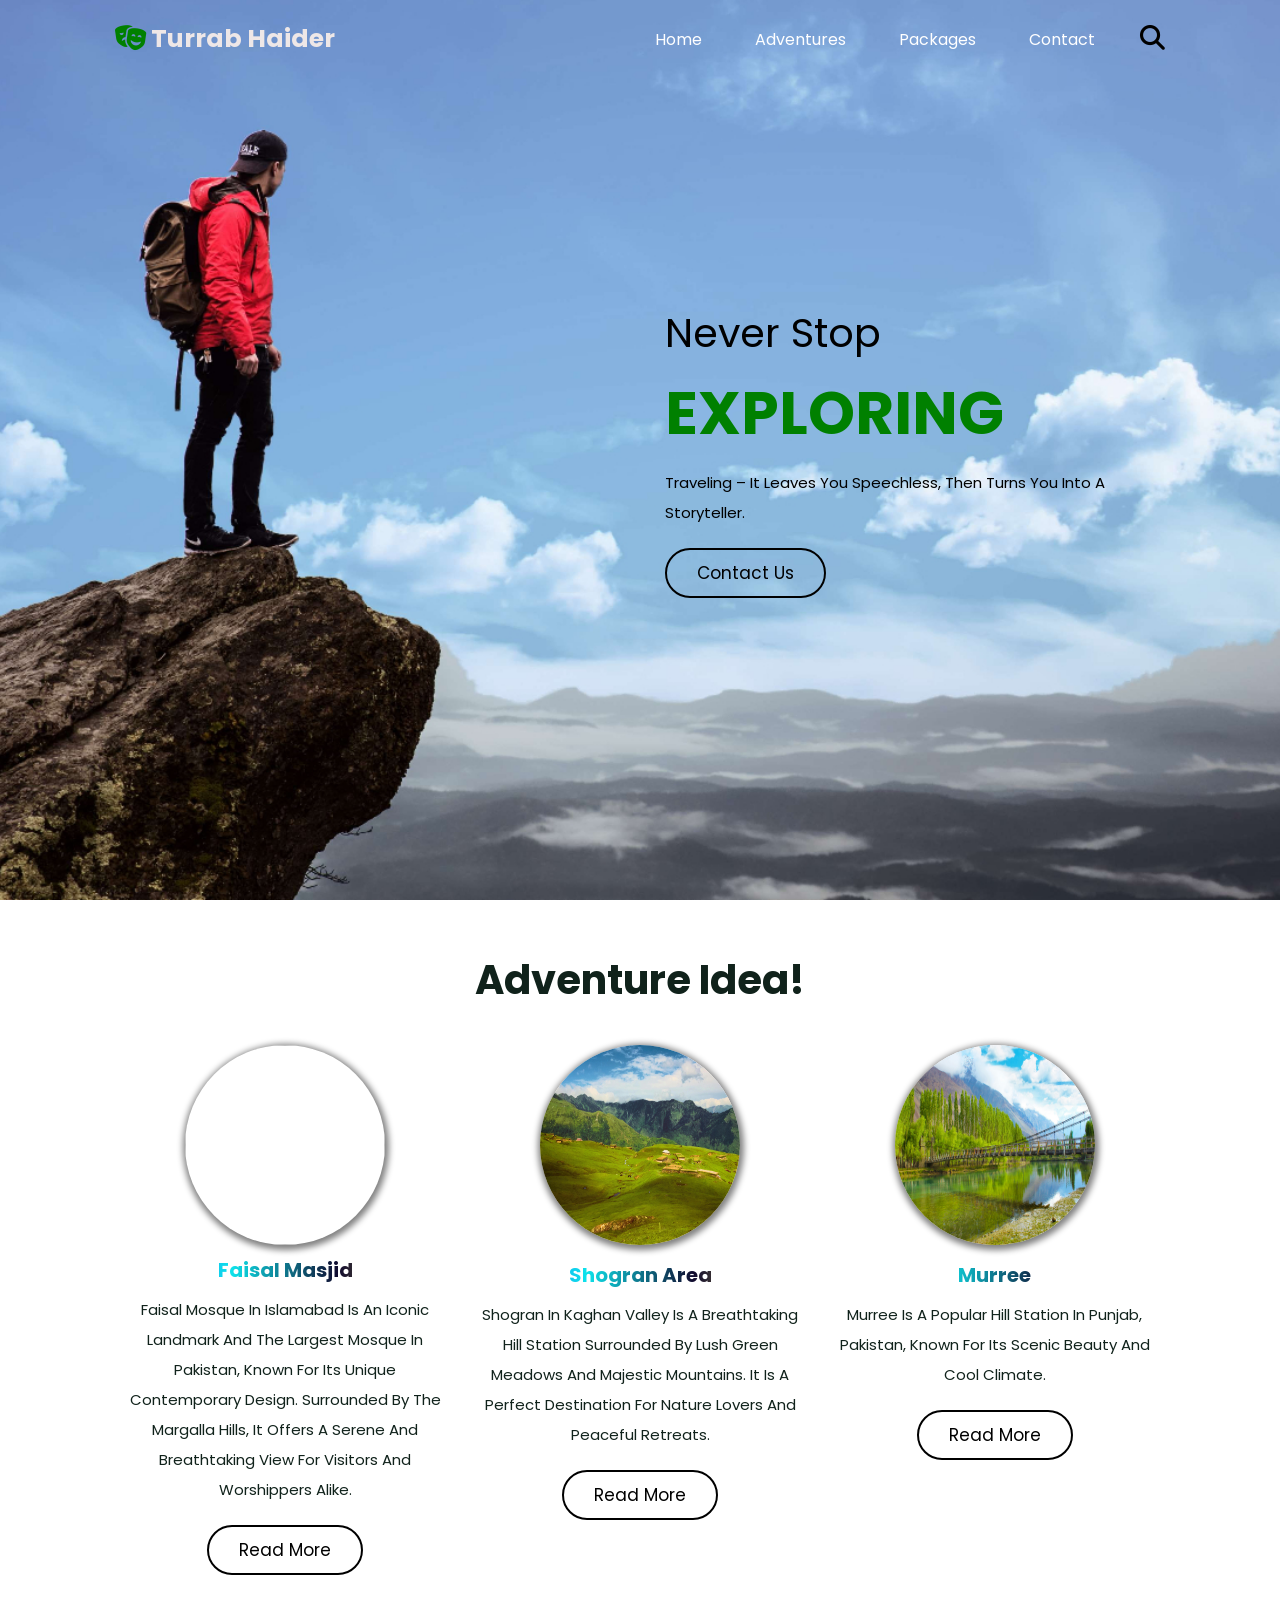
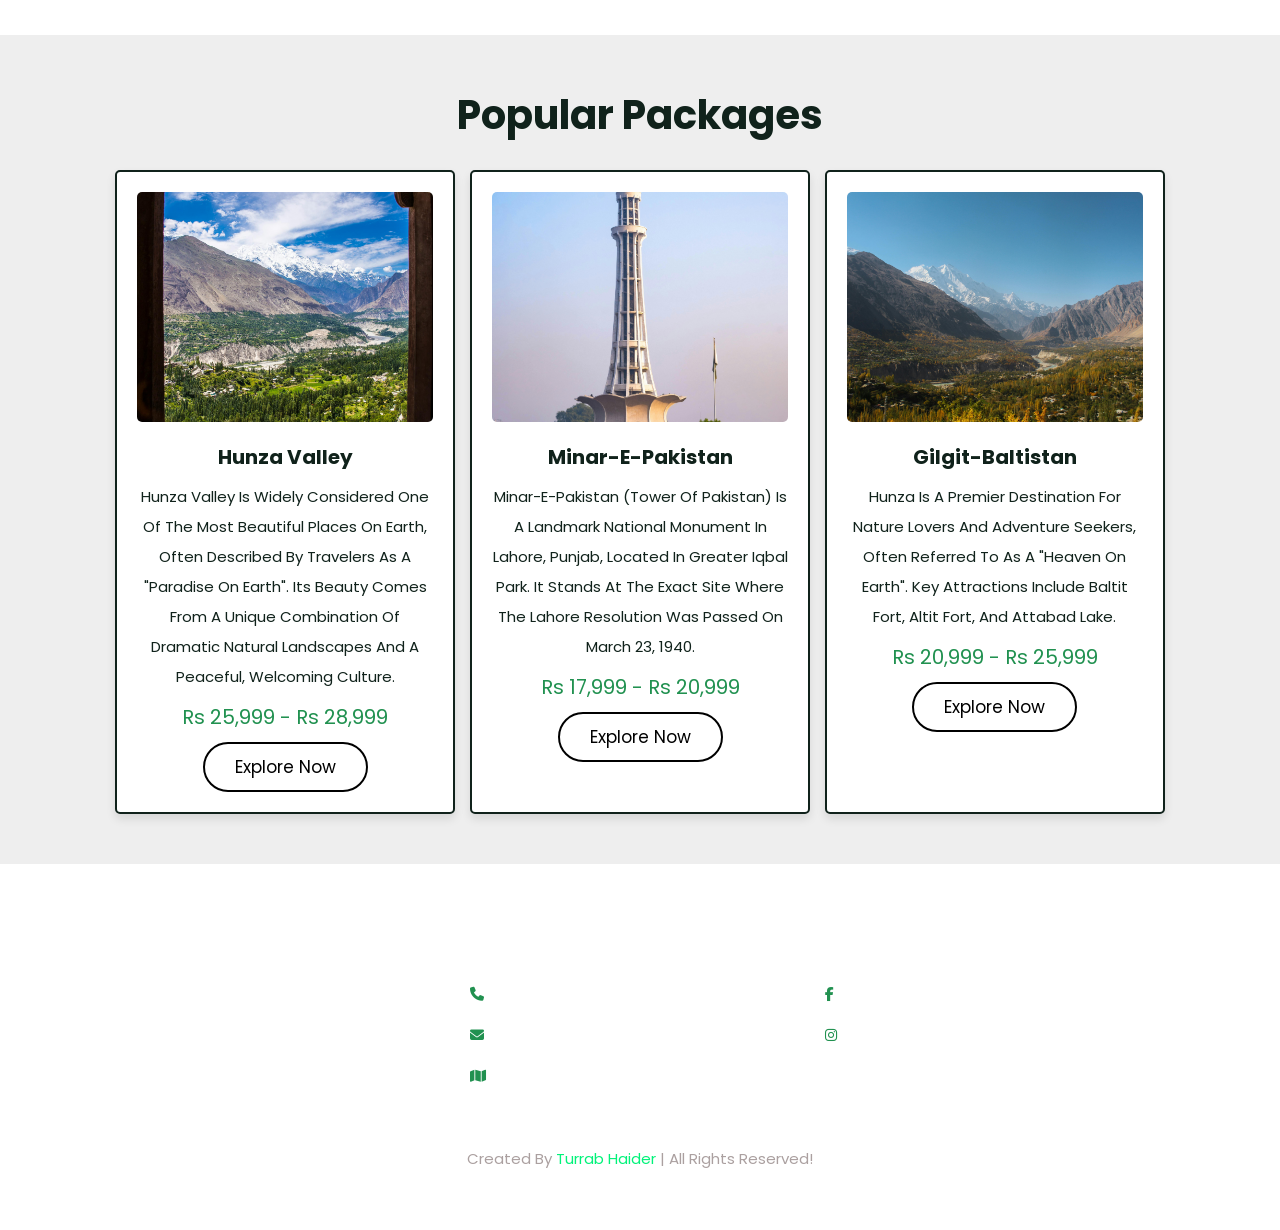
==== index.html @ 0fecbd16 "Update index.html" ====
<!DOCTYPE html>
<html lang="en">
<head>
<meta charset="UTF-8">
<meta name="viewport" content="width=device-width, initial-scale=1.0">
<title>TURRAB HAIDER</title>
<link rel="stylesheet" href="https://cdnjs.cloudflare.com/ajax/libs/font-awesome/6.1.1/css/all.min.css">
<link rel="stylesheet" href="css/style.css">

<link rel="stylesheet" href="https://unicons.iconscout.com/release/v2.1.6/css/unicons.css">

</head>

<body>

<header class="header">

<a href="#" class="logo"><i class="fas fa-theater-masks"></i> Turrab Haider</a>

<nav class="navbar">

<div id="nav-close" class="fas fa-times"></div>

<a href="#home">home</a>
<a href="#category">Adventures</a>
<a href="#packages">packages</a>
<a href="contact.html">contact</a>

</nav>

<div class="icons">
<div id="menu-btn" class="fas fa-bars"></div>
<div id="search-btn" class="fas fa-search"></div>
</div>

</header>


<div class="search-form">

<div id="close-search" class="fas fa-times"></div>

<form action="">
<input type="search" placeholder="Search here..." id="search-box">
<label for="search-box" class="fas fa-search"></label>
</form>

</div>



<section class="home" id="home">

<div class="wrapper">

<div class="box" style="background: url(images/home1.jpg) no-repeat;">

<div class="content">
<span>never stop</span>
<h3>exploring</h3>
<p>Traveling – it leaves you speechless, then turns you into a storyteller.</p>
<a href="contact.html" class="btn">contact Us</a>
</div>

</div>

</div>

</section>



<section class="category" id="category">

<h1 class="heading">Adventure Idea!</h1>

<div class="box-container">

<div class="box">

<img src="images/category-1.jpg" alt="">

<h3>Faisal Masjid</h3>

<p>Faisal Mosque in Islamabad is an iconic landmark and the largest mosque in Pakistan, known for its unique contemporary design. Surrounded by the Margalla Hills, it offers a serene and breathtaking view for visitors and worshippers alike.</p>

<a href="#" class="btn">read more</a>

</div>


<div class="box">

<img src="images/category-2.jpg" alt="">

<h3>Shogran Area</h3>

<p>Shogran in Kaghan Valley is a breathtaking hill station surrounded by lush green meadows and majestic mountains. It is a perfect destination for nature lovers and peaceful retreats.</p>

<a href="#" class="btn">read more</a>

</div>


<div class="box">

<img src="images/category-3.jpg" alt="">

<h3>Murree</h3>

<p>Murree is a popular hill station in Punjab, Pakistan, known for its scenic beauty and cool climate.</p>

<a href="#" class="btn">read more</a>

</div>

</div>

</section>



<section class="packages" id="packages">

<h1 class="heading">popular packages</h1>

<div class="box-container">


<div class="box">

<div class="image">
<img src="images/img-1.jpg" alt="">
</div>

<div class="content">

<h3>Hunza Valley</h3>

<p>Hunza Valley is widely considered one of the most beautiful places on Earth, often described by travelers as a "Paradise on Earth". Its beauty comes from a unique combination of dramatic natural landscapes and a peaceful, welcoming culture.</p>

<div class="price">Rs 25,999 - Rs 28,999</div>

<a href="contact.html" class="btn">explore now</a>

</div>

</div>


<div class="box">

<div class="image">
<img src="images/img-2.jpg" alt="">
</div>

<div class="content">

<h3>Minar-e-Pakistan</h3>

<p>Minar-e-Pakistan (Tower of Pakistan) is a landmark national monument in Lahore, Punjab, located in Greater Iqbal Park. It stands at the exact site where the Lahore Resolution was passed on March 23, 1940.</p>

<div class="price">Rs 17,999 - Rs 20,999</div>

<a href="contact.html" class="btn">explore now</a>

</div>

</div>


<div class="box">

<div class="image">
<img src="images/img-3.jpg" alt="">
</div>

<div class="content">

<h3>Gilgit-Baltistan</h3>

<p>Hunza is a premier destination for nature lovers and adventure seekers, often referred to as a "heaven on earth". Key attractions include Baltit Fort, Altit Fort, and Attabad Lake.</p>

<div class="price">Rs 20,999 - Rs 25,999</div>

<a href="contact.html" class="btn">explore now</a>

</div>

</div>

</div>

</section>



<section class="footer">

<div class="box-container">


<div class="box">

<h3>Quick links</h3>

<a href="#home">home</a>
<a href="#packages">packages</a>
<a href="contact.html">query</a>

</div>


<div class="box">

<h3>contact info</h3>

<a href="tel:+923355757415"><i class="fas fa-phone"></i> +92 3355757415</a>

<a href="mailto:turrabhaider@gmail.com"><i class="fas fa-envelope"></i> turrabhaider@gmail.com</a>

<a href="#"><i class="fas fa-map"></i> Faisalabad, Pakistan</a>

</div>


<div class="box">

<h3>follow us</h3>

<a href="https://www.facebook.com/kingofmaster007"><i class="fab fa-facebook-f"></i> facebook</a>

<a href="https://www.instagram.com/cyber_master_mind"><i class="fab fa-instagram"></i> instagram</a>

</div>

</div>


<div class="credit">created by <span>Turrab Haider</span> | all rights reserved!</div>

</section>


<script src="js/script.js"></script>

</body>
</html>
---- css/style.css ----
@import url("https://fonts.googleapis.com/css2?family=Poppins:ital,wght@0,100;0,300;0,400;0,500;0,600;1,100;1,300&display=swap");

* {
  font-family: "Poppins", sans-serif;
  margin: 0;
  padding: 0;
  box-sizing: border-box;
  outline: none;
  border: none;
  text-decoration: none;
  text-transform: capitalize;
  transition: 0.2s linear;
}
html {
  font-size: 62.5%;
  overflow-x: hidden;
  scroll-behavior: smooth;
  scroll-padding-top: 5rem;
}

section {
  padding: 5rem 9%;
}
.btn {
  margin-top: 1rem;
  display: inline-block;
  border: 0.2rem solid black;
  color: black;
  cursor: pointer;
  background: none;
  font-size: 1.7rem;
  padding: 1rem 3rem;
  border-radius: 40px;
}
.btn:hover {
  background: black;
  color: white;
}
.heading {
  text-align: center;
  margin-bottom: 2.5rem;
  font-size: 4rem;
  color: #10221b;
}
.header {
  position: fixed;
  top: 0;
  left: 0;
  right: 0;
  padding: 2rem 9%;
  z-index: 1000;
  display: flex;
  align-items: center;
}

.header.active {
  background: #000000a3;
  box-shadow: 0 0.5rem 1rem rgb(213, 225, 219);
}
.header .logo {
  margin-right: auto;
  font-size: 2.5rem;
  color: rgb(238, 231, 231);
  font-weight: bolder;
}
.wrapper1 {
  margin-left: auto;
  margin-right: auto;
  top: 50%;
  left: 50%;
  width: 100%;
  max-width: 550px;
  padding: 30px;
  border-radius: 5px;
  box-shadow: 0 0 10px rgba(0, 0, 0, 0.6);
}

.wrapper1 .title1 h1 {
  color: green;
  text-align: center;
  margin-bottom: 25px;
  font-size: 3.5rem;
}

.contact-form {
  display: flex;
  flex-direction: row;
}

.uil {
  height: 50px;
  width: 50px;
}

.input-fields {
  display: flex;
  flex-direction: column;
  margin-right: 4%;
}

.input-fields,
.msg {
  width: 60%;
}

.input-fields .input,
.msg textarea {
  margin: 10px 0;
  background: transparent;
  border: 0px;
  border-bottom: 2px solid #5f66618f;
  padding: 10px;
  color: black;
  width: 100%;
}

.msg textarea {
  height: 189px;
}
.msg .btn1 {
  margin-top: 1rem;
  display: inline-block;
  border: 0.2rem solid green;
  color: black;
  cursor: pointer;
  font-size: 1.7rem;
  padding: 1rem 3rem;
  border-radius: 40px;
  background: none;
}
.btn1 button[type="submit"] {
  background-color: transparent;
  font-size: 15px;
  font-weight: 500;
}

i {
  color: green;
}

/* Navbar Styles */

/*-------------- NavBar updated------------- */
.header .navbar a {
  color: #fff;
  font-size: 16px;
  text-transform: capitalize;
  margin: 0 10px;
  padding: 10px 15px;
  border-radius: 5px;
  transition: all 0.3s ease;
}

.header .navbar a:hover {
  background-color: #0a5b25;
  color: #fff;
  box-shadow: 0 4px 8px rgba(0, 0, 0, 0.2);
  transform: scale(1.05);
}

.header .navbar #nav-close {
  font-size: 5rem;
  cursor: pointer;
  color: rgb(21, 20, 20);
  display: none;
}
.header .icons a,
.header .icons div {
  font-size: 2.5rem;
  margin-left: 2rem;
  cursor: pointer;
  color: black;
}

.header.icons a:hover,
.header.icons div:hover {
  color: green;
}
.header #menu-btn {
  display: none;
}
/* Search Form Styles */
/* -------CSS updated------- */

.search-form {
  position: fixed;
  top: 0;
  left: 0;
  right: 0;
  bottom: 0;
  background: rgba(0, 0, 0, 0.7);
  display: flex;
  justify-content: center;
  align-items: center;
  z-index: 1000;
  visibility: hidden;
  opacity: 0;
  transition: visibility 0.3s, opacity 0.3s;
}

.search-form.active {
  visibility: visible;
  opacity: 1;
}

.search-form form {
  width: 80%;
  max-width: 500px;
  background: #fff;
  padding: 20px;
  border-radius: 10px;
  box-shadow: 0 10px 20px rgba(0, 0, 0, 0.2);
  display: flex;
  align-items: center;
}
.search-form input[type="search"] {
  width: 100%;
  padding: 10px;
  font-size: 16px;
  border: 1px solid #ddd;
  border-radius: 5px;
  outline: none;
  margin-right: 10px;
  color: #0056b3;
}

.search-form label {
  color: #007BFF;
  font-size: 20px;
  cursor: pointer;
  transition: color 0.3s;
}

.search-form label:hover {
  color: #0056b3;
}

.search-form #close-search {
  position: absolute;
  top: 20px;
  right: 20px;
  font-size: 30px;
  color: #fff;
  cursor: pointer;
  transition: color 0.3s;
}

.search-form #close-search:hover {
  color: #ff6347;
}


form {
  width: 100vw;
  margin: 0 2rem;
  padding-bottom: 2rem;
  border-bottom: 0.2rem solid rgb(10, 126, 0);
  display: flex;
  align-items: center;
}
form input {
  width: 100%;
  font-size: 2rem;
  color: white;
  text-transform: none;
  background: none;
  padding-right: 2rem;
}

form input::placeholder {
  color: #b8b8b8;
}

form label {
  font-size: 3rem;
  cursor: pointer;
  color: white;
}
form label:hover {
  color: green;
}
.home {
  padding: 0;
}
.home .box {
  min-height: 100vh;
  display: flex;
  align-items: center;
  background-size: cover !important;
  background-position: center !important;
  justify-content: flex-end;
  padding: 2rem 9%;
}

.home .content {
  width: 50rem;
}
.home .content span {
  font-size: 4rem;
  color: black;
}
.home .content h3 {
  font-size: 6rem;
  color: green;
  padding-top: 0.5rem;
  text-transform: uppercase;
}
.home .content p {
  line-height: 2;
  color: black;
  font-size: 1.5rem;
  padding: 1rem 0;
}
.category .box-container {
  display: -ms-grid;
  display: grid;
  -ms-grid-columns: (minmax(29rem, 1fr)) [auto-fit];
  grid-template-columns: repeat(auto-fit, minmax(29rem, 1fr));
  gap: 1.5rem;
}

.category .box-container .box {
  text-align: center;
  padding: 1rem;
}
.category .box-container .box img {
  height: 20rem;
  width: 20rem;
  border-radius: 50%;
  margin-bottom: 1rem;
  box-shadow: 1px 2px 6px 3px grey;
}
.category .box-container .box h3 {
  font-size: 2rem;
  background: linear-gradient(to right, #2545fc,
  #0de3eb, #100a2e, #eedd44);
  -webkit-text-fill-color: transparent;
  -webkit-background-clip: text;
  background-clip: text;
}

.category .box-container .box p {
  font-size: 1.5rem;
  color: #10221b;
  padding: 1rem 0;
  line-height: 2;
}
.packages {
  background: #eee;
}

.packages .box-container {
  display: -ms-grid;
  display: grid;
  -ms-grid-columns: (minmax(32rem, 1fr)) [auto-fit];
  grid-template-columns: repeat(auto-fit, minmax(32rem, 1fr));
  gap: 1.5rem;
}

.packages .box-container .box {
  text-align: center;
  background: #fff;
  border: 0.2rem solid #10221b;
  -webkit-box-shadow: 0 0.5rem 1rem rgba(0, 0, 0, 0.1);
  box-shadow: 0 0.5rem 1rem rgba(0, 0, 0, 0.1);
  border-radius: 0.5rem;
}

.packages .box-container .box:hover {
  background: #10221b;
}

.packages .box-container .box:hover .content > * {
  color: #fff;
}

.packages .box-container .box:hover .btn {
  border-color: #fff;
}

.packages .box-container .box:hover .btn:hover {
  background: #fff;
  color: #10221b;
}

.packages .box-container .box .image {
  height: 25rem;
  overflow: hidden;
  padding: 2rem;
  padding-bottom: 0;
  border-radius: 0.5rem;
}

.packages .box-container .box .image img {
  height: 100%;
  width: 100%;
  -o-object-fit: cover;
  object-fit: cover;
  border-radius: 0.5rem;
}

.packages .box-container .box .content {
  padding: 2rem;
}

.packages .box-container .box .content h3 {
  font-size: 2rem;
  color: #10221b;
}

.packages .box-container .box .content p {
  font-size: 1.5rem;
  color: #10221b;
  padding: 1rem 0;
  line-height: 2;
}

.packages .box-container .box .content .price {
  font-size: 2rem;
  color: #219150;
}

.footer {
  background: -webkit-gradient(
      linear,
      left top,
      left bottom,
      from(rgba(0, 0, 0, 0.5)),
      to(rgba(0, 0, 0, 0.5))
    ),
    url(../images/footer-bg.jpg) no-repeat;
  background: linear-gradient(rgba(0, 0, 0, 0.5), rgba(0, 0, 0, 0.5)),
    url(../images/footer.jpg) no-repeat;
  background-size: cover;
  background-position: center;
  background-attachment: fixed;
}

.footer .box-container {
  display: -ms-grid;
  display: grid;
  -ms-grid-columns: (minmax(25rem, 1fr)) [auto-fit];
  grid-template-columns: repeat(auto-fit, minmax(25rem, 1fr));
  gap: 1.5rem;
}

.footer .box-container .box h3 {
  font-size: 2rem;
  padding: 1.5rem 0;
  color: #fff;
}

.footer .box-container .box a {
  display: block;
  font-size: 1.4rem;
  color: #fff;
  padding: 1rem 0;
}

.footer .box-container .box a i {
  color: #219150;
  padding-right: 0.5rem;
}

.footer .box-container .box a:hover {
  color: #219150;
}

.footer .box-container .box a:hover i {
  padding-right: 2rem;
}

.footer .credit {
  text-align: center;
  margin-top: 2.5rem;
  padding: 1rem;
  padding-top: 2.5rem;
  font-size: 1.5rem;
  color: #aba0a0;
}

.footer .credit span {
  color: #00f279;
}

@media (max-width: 1200px) {
  .header {
    padding: 2rem;
  }
  section {
    padding: 3rem 2rem;
  }
}

@media (max-width: 991px) {
  html {
    font-size: 55%;
  }
  .home .box {
    padding: 2rem;
    justify-content: center;
    background-position: right !important;
  }
  .home .box .conent {
    text-align: center;
  }
  .home .box .conent span {
    font-size: 3rem;
  }
  .home .box .conent h3 {
    font-size: 4rem;
  }
}
@media (max-width: 768px) {
  .header #menu-btn {
    display: inline-block;
  }
  .header .navbar {
    position: fixed;
    top: 0;
    left: -110%;
    background: white;
    z-index: 10000;
    width: 35rem;
    height: 100%;
   
    display: flex;
    flex-flow: column;
    align-items: center;
    justify-content: center;
  }
  .header .navbar.active {
    left: 0;
    box-shadow: 0 0 0 100vw rgba(0, 0, 0, 0.8);
  }
  .header .navbar a {
    margin: 1rem 0;
    font-size: 3rem;
  }
  .header .navbar #nav-close {
    display: block;
    position: absolute;
    top: 1rem;
    right: 2rem;
  }
  .contact-form {
    flex-direction: column;
  }
  .msg textarea {
    height: 80px;
  }
  .input-fields,
  .msg {
    width: 100%;
  }
  .input, textarea {
    width: 60vw !important;
  }
  .msg {
    margin-left: -20px;
  }
  form {
    flex-direction: column;
    width: 70vw;
  }
}

@media (max-width: 450px) {
  html {
    font-size: 50%;
  }
  .heading {
    font-size: 3rem;
  }
    .input, textarea {
    width: 70vw !important;
  }
  form {
    width: 50vw;
  }
  .wrapper1 {
    padding: 10px;
  }
}
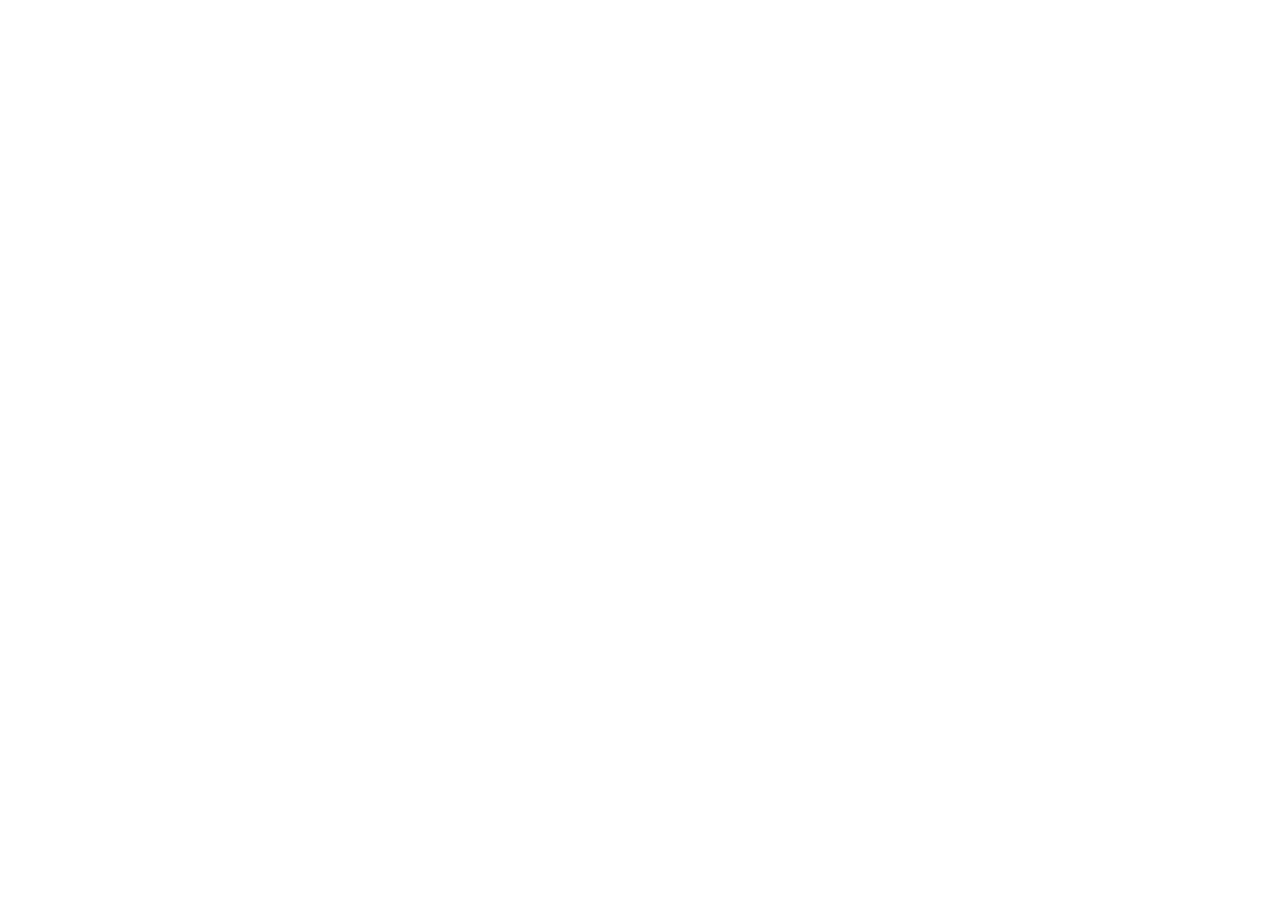
==== commit 034a0998: "Update index.html" ====
--- a/index.html
+++ b/index.html
@@ -1,4 +1,4 @@
-<!DOCTYPE html>
+<!-- <!DOCTYPE html>
 <html lang="en">
 <head>
 <meta charset="UTF-8">
@@ -253,3 +253,4 @@
 
 
 
+ -->
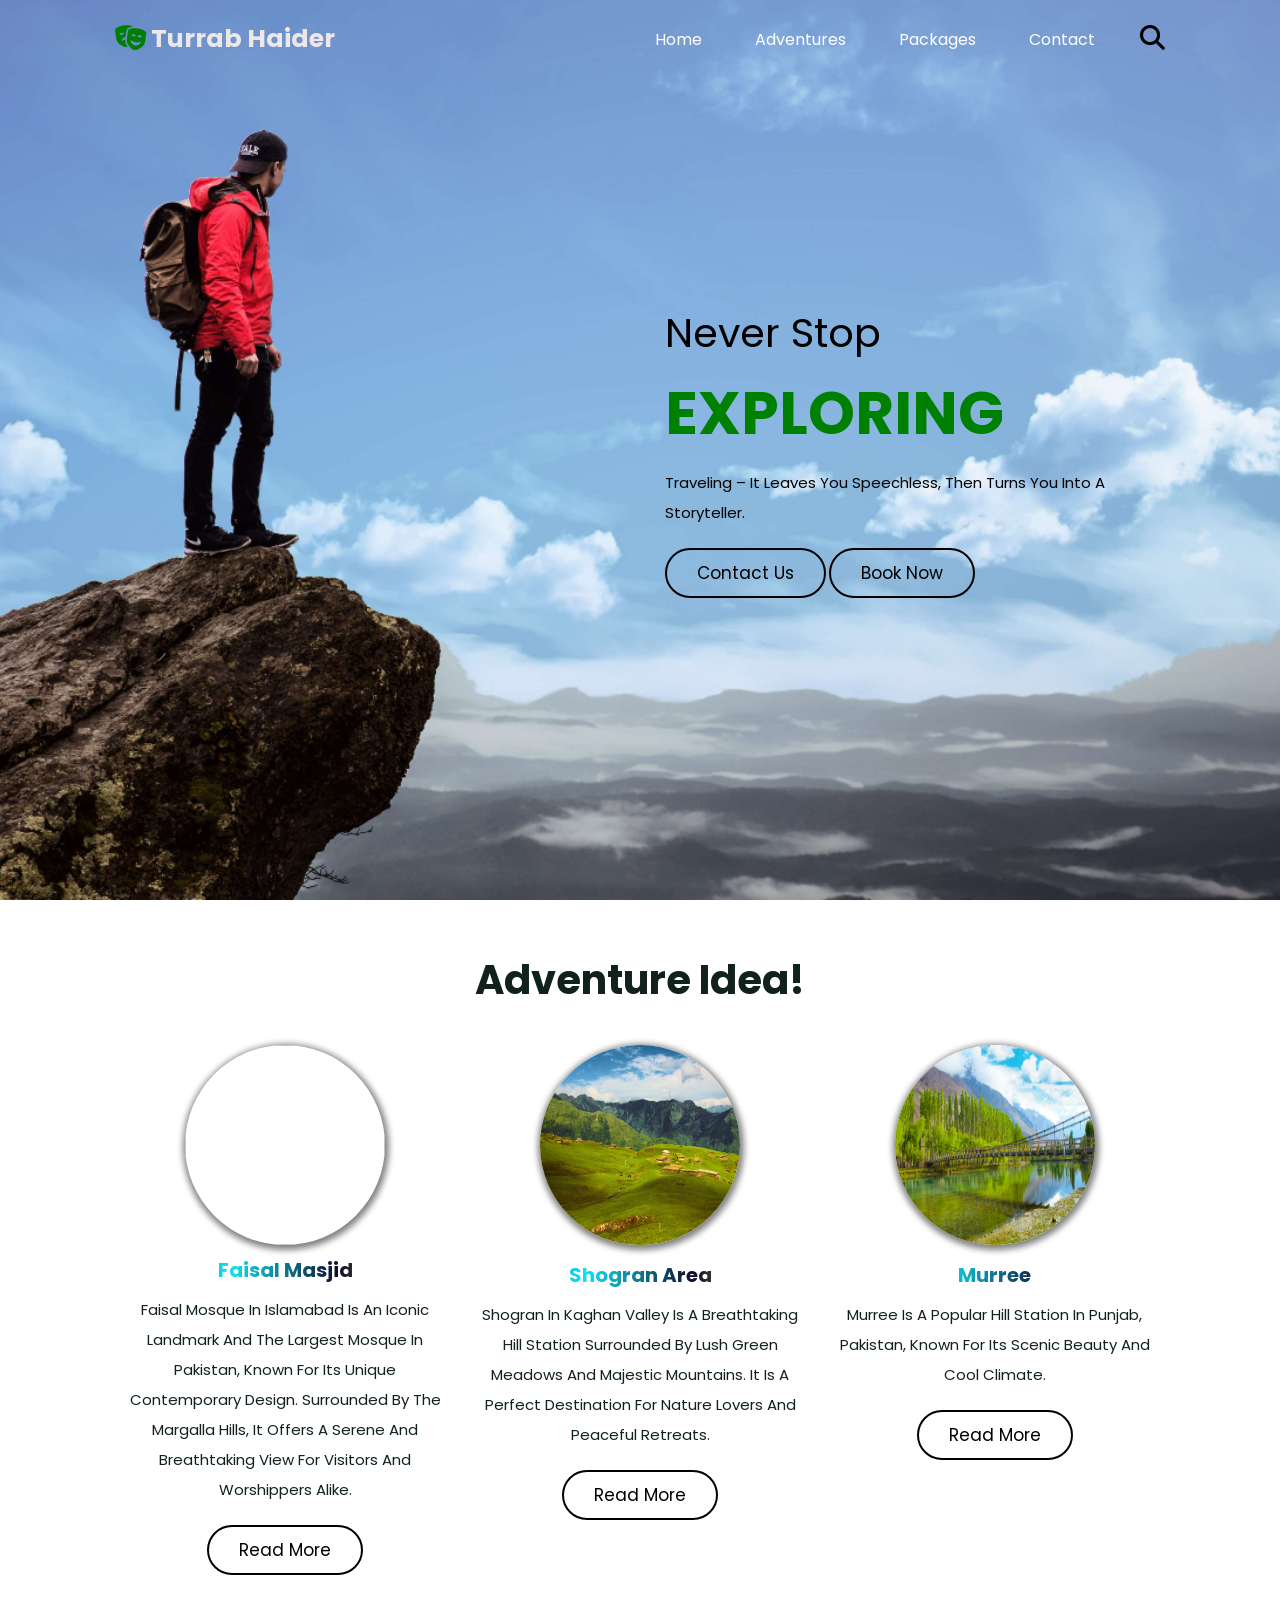
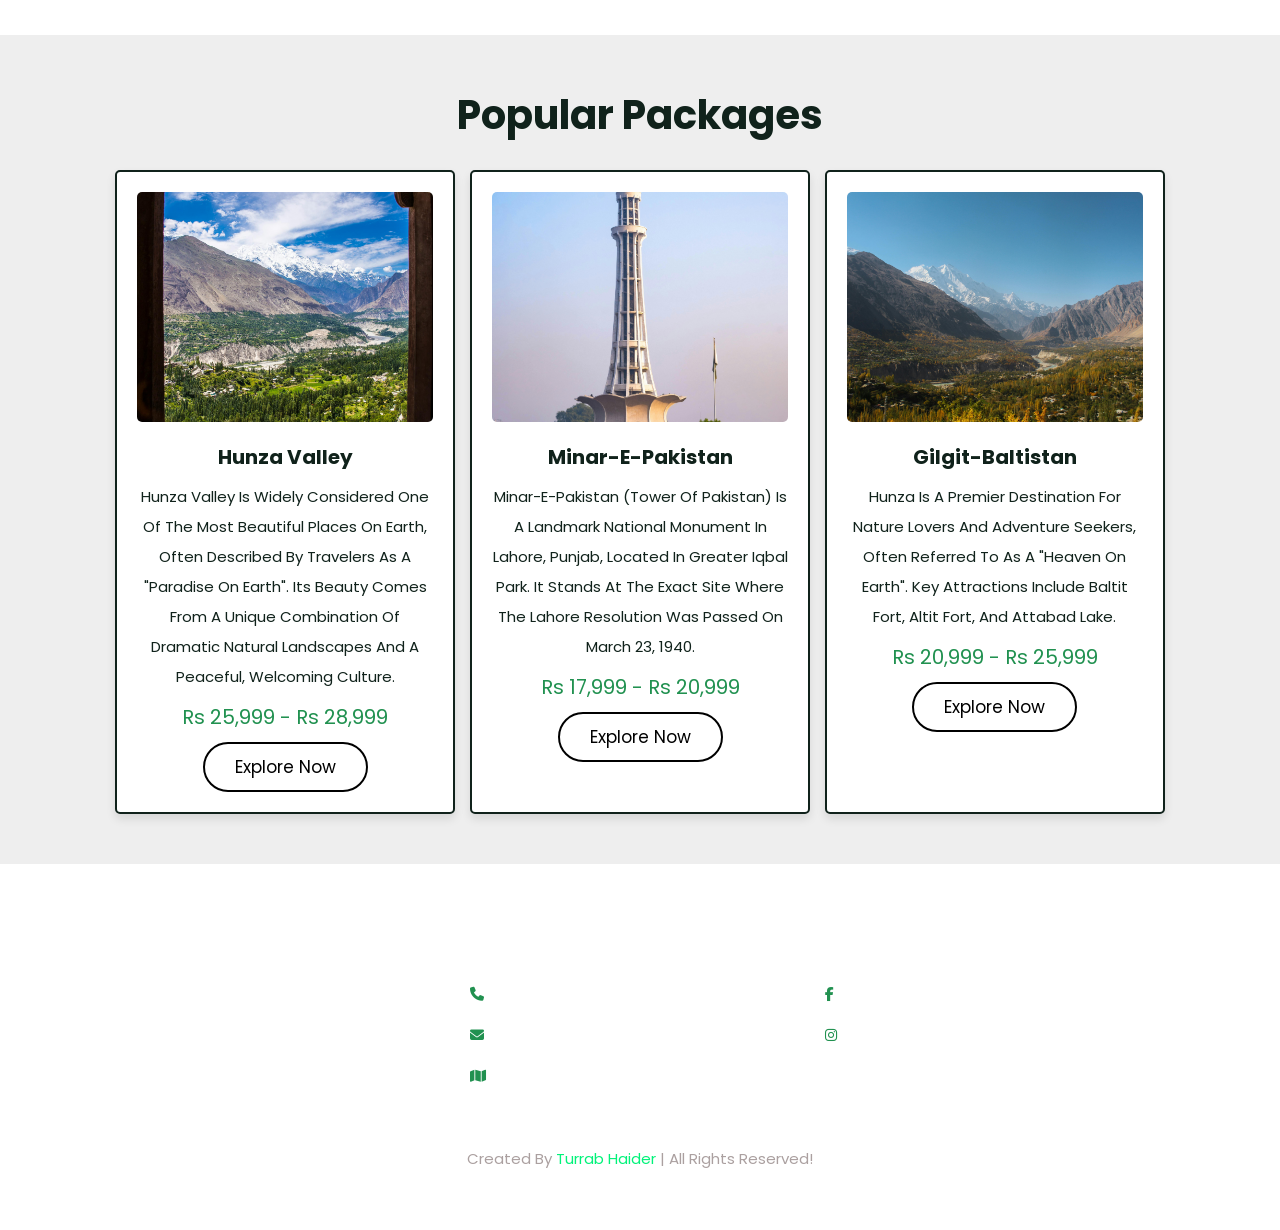
==== commit 3c109902: "Add files via upload" ====
--- a/index.html
+++ b/index.html
@@ -1,4 +1,4 @@
-<!-- <!DOCTYPE html>
+<!DOCTYPE html>
 <html lang="en">
 <head>
 <meta charset="UTF-8">
@@ -60,6 +60,7 @@
 <h3>exploring</h3>
 <p>Traveling – it leaves you speechless, then turns you into a storyteller.</p>
 <a href="contact.html" class="btn">contact Us</a>
+<a href="mywebsite.html" class="btn">book now</a>
 </div>
 
 </div>
@@ -84,7 +85,7 @@
 
 <p>Faisal Mosque in Islamabad is an iconic landmark and the largest mosque in Pakistan, known for its unique contemporary design. Surrounded by the Margalla Hills, it offers a serene and breathtaking view for visitors and worshippers alike.</p>
 
-<a href="#" class="btn">read more</a>
+<a href="mywebsite.html" class="btn">read more</a>
 
 </div>
 
@@ -97,7 +98,7 @@
 
 <p>Shogran in Kaghan Valley is a breathtaking hill station surrounded by lush green meadows and majestic mountains. It is a perfect destination for nature lovers and peaceful retreats.</p>
 
-<a href="#" class="btn">read more</a>
+<a href="mywebsite.html" class="btn">read more</a>
 
 </div>
 
@@ -110,7 +111,7 @@
 
 <p>Murree is a popular hill station in Punjab, Pakistan, known for its scenic beauty and cool climate.</p>
 
-<a href="#" class="btn">read more</a>
+<a href="mywebsite.html" class="btn">read more</a>
 
 </div>
 
@@ -141,7 +142,7 @@
 
 <div class="price">Rs 25,999 - Rs 28,999</div>
 
-<a href="contact.html" class="btn">explore now</a>
+<a href="mywebsite.html" class="btn">explore now</a>
 
 </div>
 
@@ -162,7 +163,7 @@
 
 <div class="price">Rs 17,999 - Rs 20,999</div>
 
-<a href="contact.html" class="btn">explore now</a>
+<a href="mywebsite.html" class="btn">explore now</a>
 
 </div>
 
@@ -183,7 +184,7 @@
 
 <div class="price">Rs 20,999 - Rs 25,999</div>
 
-<a href="contact.html" class="btn">explore now</a>
+<a href="mywebsite.html" class="btn">explore now</a>
 
 </div>
 
@@ -253,4 +254,3 @@
 
 
 
- -->
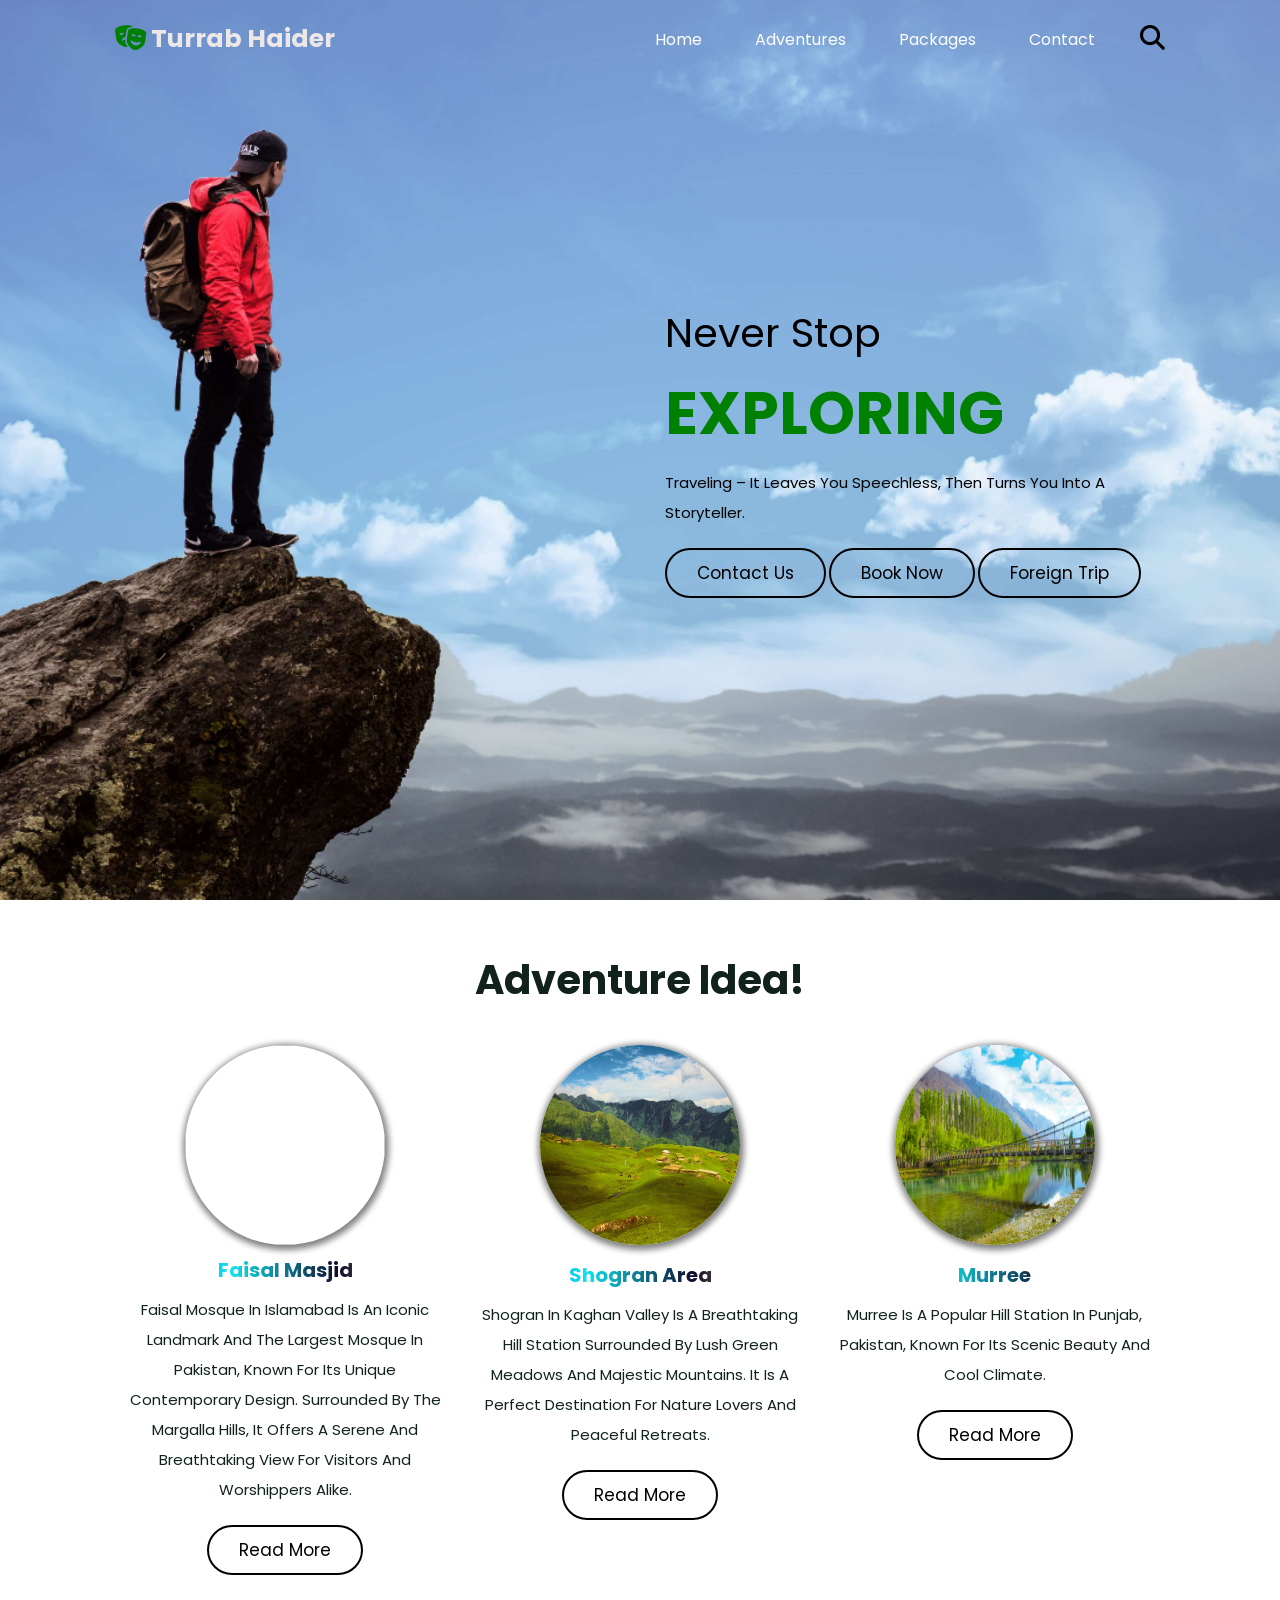
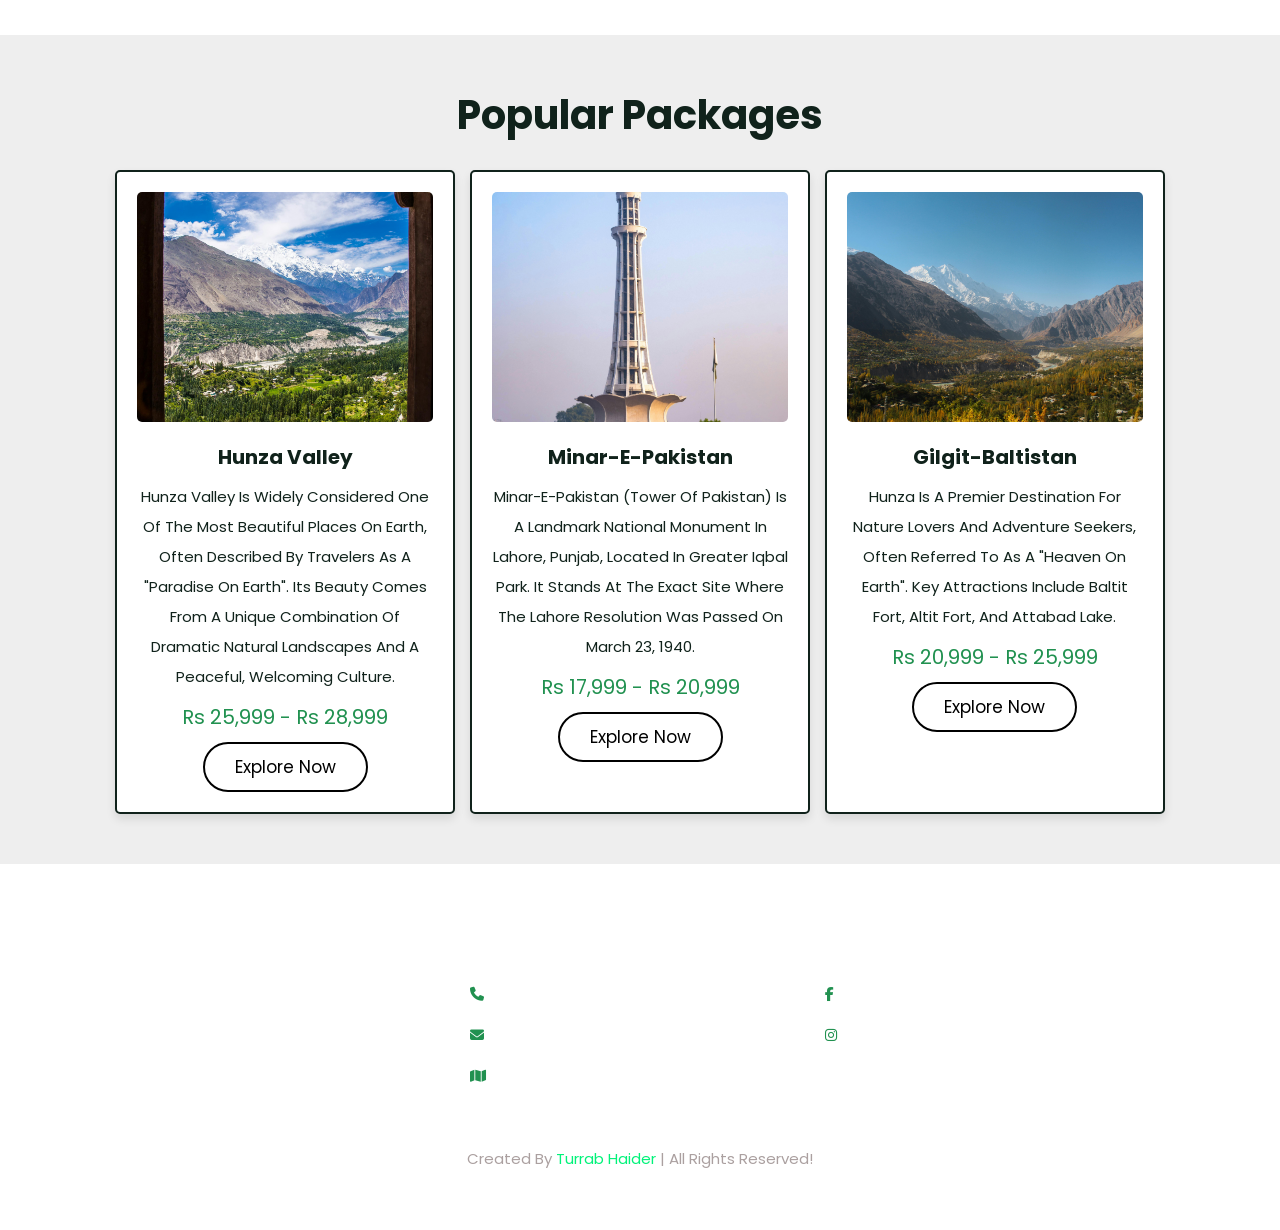
==== commit 8fc62a3c: "Update index.html" ====
--- a/index.html
+++ b/index.html
@@ -61,6 +61,7 @@
 <p>Traveling – it leaves you speechless, then turns you into a storyteller.</p>
 <a href="contact.html" class="btn">contact Us</a>
 <a href="mywebsite.html" class="btn">book now</a>
+<a href="foreign.html" class="btn">Foreign Trip</a>
 </div>
 
 </div>
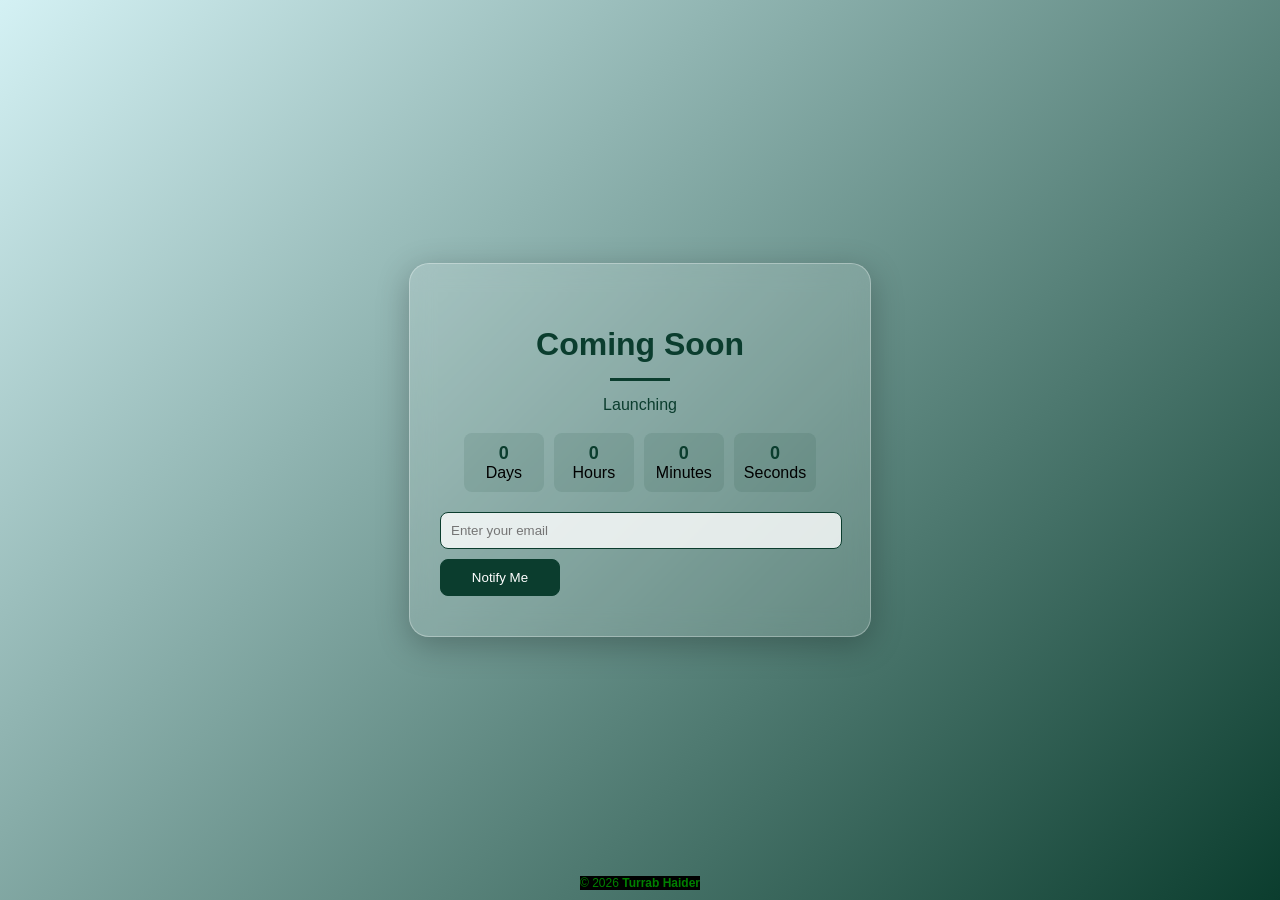
==== commit 74bceee7: "Create index.html" ====
--- a/index.html
+++ b/index.html
@@ -1,257 +1,210 @@
-<!DOCTYPE html>
-<html lang="en">
-<head>
-<meta charset="UTF-8">
-<meta name="viewport" content="width=device-width, initial-scale=1.0">
-<title>TURRAB HAIDER</title>
-<link rel="stylesheet" href="https://cdnjs.cloudflare.com/ajax/libs/font-awesome/6.1.1/css/all.min.css">
-<link rel="stylesheet" href="css/style.css">
-
-<link rel="stylesheet" href="https://unicons.iconscout.com/release/v2.1.6/css/unicons.css">
-
-</head>
-
-<body>
-
-<header class="header">
-
-<a href="#" class="logo"><i class="fas fa-theater-masks"></i> Turrab Haider</a>
-
-<nav class="navbar">
-
-<div id="nav-close" class="fas fa-times"></div>
-
-<a href="#home">home</a>
-<a href="#category">Adventures</a>
-<a href="#packages">packages</a>
-<a href="contact.html">contact</a>
-
-</nav>
-
-<div class="icons">
-<div id="menu-btn" class="fas fa-bars"></div>
-<div id="search-btn" class="fas fa-search"></div>
-</div>
-
-</header>
-
-
-<div class="search-form">
-
-<div id="close-search" class="fas fa-times"></div>
-
-<form action="">
-<input type="search" placeholder="Search here..." id="search-box">
-<label for="search-box" class="fas fa-search"></label>
-</form>
-
-</div>
-
-
-
-<section class="home" id="home">
-
-<div class="wrapper">
-
-<div class="box" style="background: url(images/home1.jpg) no-repeat;">
-
-<div class="content">
-<span>never stop</span>
-<h3>exploring</h3>
-<p>Traveling – it leaves you speechless, then turns you into a storyteller.</p>
-<a href="contact.html" class="btn">contact Us</a>
-<a href="mywebsite.html" class="btn">book now</a>
-<a href="foreign.html" class="btn">Foreign Trip</a>
-</div>
-
-</div>
-
-</div>
-
-</section>
-
-
-
-<section class="category" id="category">
-
-<h1 class="heading">Adventure Idea!</h1>
-
-<div class="box-container">
-
-<div class="box">
-
-<img src="images/category-1.jpg" alt="">
-
-<h3>Faisal Masjid</h3>
-
-<p>Faisal Mosque in Islamabad is an iconic landmark and the largest mosque in Pakistan, known for its unique contemporary design. Surrounded by the Margalla Hills, it offers a serene and breathtaking view for visitors and worshippers alike.</p>
-
-<a href="mywebsite.html" class="btn">read more</a>
-
-</div>
-
-
-<div class="box">
-
-<img src="images/category-2.jpg" alt="">
-
-<h3>Shogran Area</h3>
-
-<p>Shogran in Kaghan Valley is a breathtaking hill station surrounded by lush green meadows and majestic mountains. It is a perfect destination for nature lovers and peaceful retreats.</p>
-
-<a href="mywebsite.html" class="btn">read more</a>
-
-</div>
-
-
-<div class="box">
-
-<img src="images/category-3.jpg" alt="">
-
-<h3>Murree</h3>
-
-<p>Murree is a popular hill station in Punjab, Pakistan, known for its scenic beauty and cool climate.</p>
-
-<a href="mywebsite.html" class="btn">read more</a>
-
-</div>
-
-</div>
-
-</section>
-
-
-
-<section class="packages" id="packages">
-
-<h1 class="heading">popular packages</h1>
-
-<div class="box-container">
-
-
-<div class="box">
-
-<div class="image">
-<img src="images/img-1.jpg" alt="">
-</div>
-
-<div class="content">
-
-<h3>Hunza Valley</h3>
-
-<p>Hunza Valley is widely considered one of the most beautiful places on Earth, often described by travelers as a "Paradise on Earth". Its beauty comes from a unique combination of dramatic natural landscapes and a peaceful, welcoming culture.</p>
-
-<div class="price">Rs 25,999 - Rs 28,999</div>
-
-<a href="mywebsite.html" class="btn">explore now</a>
-
-</div>
-
-</div>
-
-
-<div class="box">
-
-<div class="image">
-<img src="images/img-2.jpg" alt="">
-</div>
-
-<div class="content">
-
-<h3>Minar-e-Pakistan</h3>
-
-<p>Minar-e-Pakistan (Tower of Pakistan) is a landmark national monument in Lahore, Punjab, located in Greater Iqbal Park. It stands at the exact site where the Lahore Resolution was passed on March 23, 1940.</p>
-
-<div class="price">Rs 17,999 - Rs 20,999</div>
-
-<a href="mywebsite.html" class="btn">explore now</a>
-
-</div>
-
-</div>
-
-
-<div class="box">
-
-<div class="image">
-<img src="images/img-3.jpg" alt="">
-</div>
-
-<div class="content">
-
-<h3>Gilgit-Baltistan</h3>
-
-<p>Hunza is a premier destination for nature lovers and adventure seekers, often referred to as a "heaven on earth". Key attractions include Baltit Fort, Altit Fort, and Attabad Lake.</p>
-
-<div class="price">Rs 20,999 - Rs 25,999</div>
-
-<a href="mywebsite.html" class="btn">explore now</a>
-
-</div>
-
-</div>
-
-</div>
-
-</section>
-
-
-
-<section class="footer">
-
-<div class="box-container">
-
-
-<div class="box">
-
-<h3>Quick links</h3>
-
-<a href="#home">home</a>
-<a href="#packages">packages</a>
-<a href="contact.html">query</a>
-
-</div>
-
-
-<div class="box">
-
-<h3>contact info</h3>
-
-<a href="tel:+923355757415"><i class="fas fa-phone"></i> +92 3355757415</a>
-
-<a href="mailto:turrabhaider@gmail.com"><i class="fas fa-envelope"></i> turrabhaider@gmail.com</a>
-
-<a href="#"><i class="fas fa-map"></i> Faisalabad, Pakistan</a>
-
-</div>
-
-
-<div class="box">
-
-<h3>follow us</h3>
-
-<a href="https://www.facebook.com/kingofmaster007"><i class="fab fa-facebook-f"></i> facebook</a>
-
-<a href="https://www.instagram.com/cyber_master_mind"><i class="fab fa-instagram"></i> instagram</a>
-
-</div>
-
-</div>
-
-
-<div class="credit">created by <span>Turrab Haider</span> | all rights reserved!</div>
-
-</section>
-
-
-<script src="js/script.js"></script>
-
-</body>
-</html>
-
-
-
-
-
-
-
+<!DOCTYPE html>
+<html lang="en">
+<head>
+<meta charset="UTF-8">
+<meta name="viewport" content="width=device-width, initial-scale=1.0">
+<title>Coming Soon</title>
+
+<style>
+/* Base styles */
+body {
+  margin: 0;
+  font-family: Arial, sans-serif;
+  height: 100vh;
+  display: flex;
+  justify-content: center;
+  align-items: center;
+  background: linear-gradient(135deg, #d4f1f4, #0b3d2e);
+  color: #000;
+}
+
+/* Glass card */
+.glass-card {
+  backdrop-filter: blur(12px);
+  background: rgba(255,255,255,0.15);
+  border-radius: 20px;
+  padding: 40px 30px;
+  text-align: center;
+  max-width: 400px;
+  width: 90%;
+  box-shadow: 0 8px 32px rgba(0,0,0,0.25);
+  border: 1px solid rgba(255,255,255,0.3);
+}
+
+/* Headings */
+h1 {
+  font-size: 32px;
+  margin-bottom: 12px;
+  color: #0b3d2e;
+}
+
+.line {
+  width: 60px;
+  height: 3px;
+  background: #0b3d2e;
+  margin: 15px auto;
+}
+
+#lineText {
+  font-size: 16px;
+  color: #0b3d2e;
+  height: 22px;
+  margin-bottom: 10px;
+}
+
+/* Countdown */
+.countdown {
+  display: flex;
+  justify-content: center;
+  gap: 10px;
+  margin-top: 15px;
+  flex-wrap: wrap;
+}
+
+.box {
+  background: rgba(11,61,46,0.1);
+  padding: 10px;
+  border-radius: 8px;
+  min-width: 60px;
+}
+
+.box span {
+  font-size: 18px;
+  font-weight: bold;
+  display: block;
+  color: #0b3d2e;
+}
+
+/* Email form */
+.notify-form {
+  margin-top: 20px;
+  display: flex;
+  flex-direction: column;
+  gap: 10px;
+}
+
+.notify-form input[type="email"] {
+  padding: 10px;
+  border-radius: 8px;
+  border: 1px solid #0b3d2e;
+  outline: none;
+  width: 95%;
+  color: #000;
+  background: rgba(255,255,255,0.8);
+}
+
+.notify-form button {
+  padding: 10px;
+  border-radius: 8px;
+  border: 1px solid #0b3d2e;
+  background: #0b3d2e;
+  color: #fff;
+  cursor: pointer;
+  transition: 0.3s;
+  width:30%;
+}
+
+.notify-form button:hover {
+  background: transparent;
+  color: #0b3d2e;
+}
+
+/* Footer */
+.footer {
+  position: absolute;
+  bottom: 10px;
+  font-size: 12px;
+  color: green;
+  background-color:black;
+}
+
+/* Responsive */
+@media (max-width: 480px) {
+  .glass-card {
+    padding: 30px 20px;
+  }
+
+  h1 {
+    font-size: 28px;
+  }
+
+  .box {
+    min-width: 50px;
+    padding: 8px;
+  }
+
+  #lineText {
+    font-size: 14px;
+  }
+}
+</style>
+</head>
+
+<body>
+
+<div class="glass-card">
+  <h1>Coming Soon</h1>
+  <div class="line"></div>
+  <div id="lineText"></div>
+
+  <div class="countdown">
+    <div class="box"><span id="d">0</span>Days</div>
+    <div class="box"><span id="h">0</span>Hours</div>
+    <div class="box"><span id="m">0</span>Minutes</div>
+    <div class="box"><span id="s">0</span>Seconds</div>
+  </div>
+
+  <!-- Notify Me Form -->
+  <form class="notify-form" onsubmit="alert('Thank you! We will notify you.'); return false;">
+    <input type="email" placeholder="Enter your email" required>
+    <button type="submit">Notify Me</button>
+  </form>
+</div>
+
+<div class="footer">© 2026 <strong>Turrab Haider</strong></div>
+
+<script>
+// Typing text effect
+const words = ["Launching soon...", "Stay with us...", "Almost ready..."];
+let i = 0, j = 0, deleting = false;
+
+function type() {
+  let text = words[i];
+  document.getElementById("lineText").innerText = text.substring(0, j);
+
+  if (!deleting && j < text.length) {
+    j++;
+  } else if (deleting && j > 0) {
+    j--;
+  } else {
+    deleting = !deleting;
+    i = (!deleting) ? (i + 1) % words.length : i;
+  }
+
+  setTimeout(type, deleting ? 50 : 100);
+}
+type();
+
+// LIVE COUNTDOWN
+const launchDate = new Date("April 5, 2026 00:00:00").getTime();
+
+const timer = setInterval(function () {
+  const now = new Date().getTime();
+  const diff = launchDate - now;
+
+  if (diff <= 0) {
+    clearInterval(timer);
+    document.querySelector(".countdown").innerHTML = "🚀 We Are Live!";
+    return;
+  }
+
+  document.getElementById("d").innerText = Math.floor(diff / (1000*60*60*24));
+  document.getElementById("h").innerText = Math.floor((diff % (1000*60*60*24)) / (1000*60*60));
+  document.getElementById("m").innerText = Math.floor((diff % (1000*60*60)) / (1000*60));
+  document.getElementById("s").innerText = Math.floor((diff % (1000*60)) / 1000);
+
+}, 1000);
+</script>
+
+</body>
+</html>
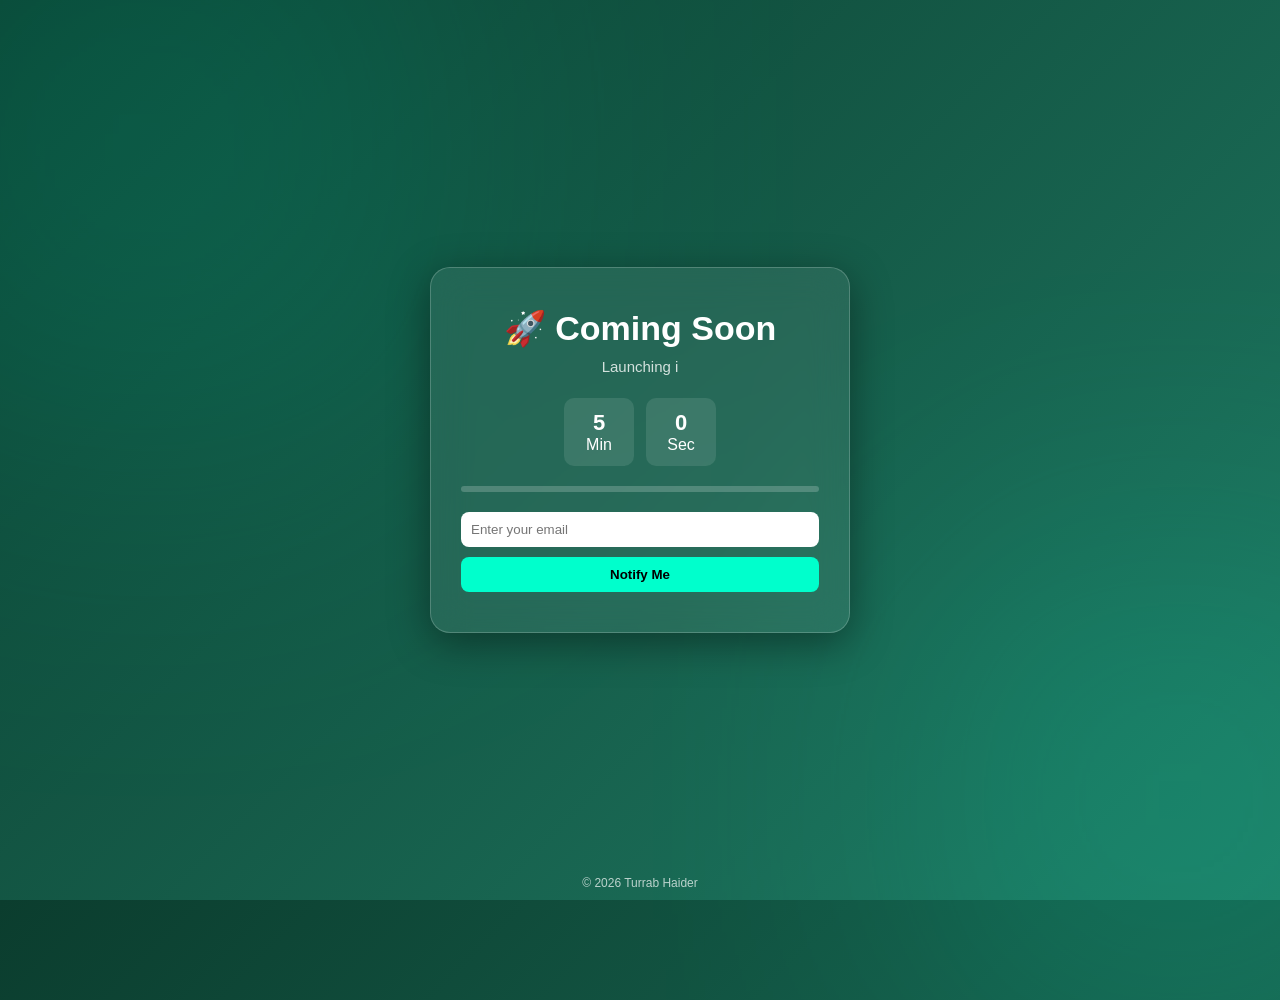
==== commit c64a2289: "Update index.html" ====
--- a/index.html
+++ b/index.html
@@ -3,110 +3,149 @@
 <head>
 <meta charset="UTF-8">
 <meta name="viewport" content="width=device-width, initial-scale=1.0">
-<title>Coming Soon</title>
+<title>Launching Soon</title>
 
 <style>
-/* Base styles */
+* {
+  margin: 0;
+  padding: 0;
+  box-sizing: border-box;
+  font-family: "Segoe UI", sans-serif;
+}
+
 body {
-  margin: 0;
-  font-family: Arial, sans-serif;
   height: 100vh;
   display: flex;
   justify-content: center;
   align-items: center;
-  background: linear-gradient(135deg, #d4f1f4, #0b3d2e);
-  color: #000;
+  background: linear-gradient(135deg, #0b3d2e, #1f7a63);
+  color: #fff;
+  overflow: hidden;
+}
+
+/* Background glow */
+body::before {
+  content: "";
+  position: absolute;
+  width: 500px;
+  height: 500px;
+  background: #00ffcc;
+  filter: blur(180px);
+  opacity: 0.2;
+  top: -100px;
+  left: -100px;
+}
+
+body::after {
+  content: "";
+  position: absolute;
+  width: 400px;
+  height: 400px;
+  background: #00ffcc;
+  filter: blur(150px);
+  opacity: 0.2;
+  bottom: -100px;
+  right: -100px;
 }
 
 /* Glass card */
-.glass-card {
-  backdrop-filter: blur(12px);
-  background: rgba(255,255,255,0.15);
+.container {
+  backdrop-filter: blur(18px);
+  background: rgba(255,255,255,0.08);
   border-radius: 20px;
   padding: 40px 30px;
   text-align: center;
-  max-width: 400px;
   width: 90%;
-  box-shadow: 0 8px 32px rgba(0,0,0,0.25);
-  border: 1px solid rgba(255,255,255,0.3);
-}
-
-/* Headings */
+  max-width: 420px;
+  box-shadow: 0 10px 40px rgba(0,0,0,0.4);
+  border: 1px solid rgba(255,255,255,0.2);
+  z-index: 1;
+  animation: fadeIn 1s ease;
+}
+
+@keyframes fadeIn {
+  from {opacity: 0; transform: translateY(20px);}
+  to {opacity: 1; transform: translateY(0);}
+}
+
 h1 {
-  font-size: 32px;
-  margin-bottom: 12px;
-  color: #0b3d2e;
-}
-
-.line {
-  width: 60px;
-  height: 3px;
-  background: #0b3d2e;
-  margin: 15px auto;
-}
-
-#lineText {
-  font-size: 16px;
-  color: #0b3d2e;
-  height: 22px;
+  font-size: 34px;
   margin-bottom: 10px;
+}
+
+.subtitle {
+  font-size: 15px;
+  opacity: 0.8;
+  height: 20px;
+  margin-bottom: 15px;
 }
 
 /* Countdown */
 .countdown {
   display: flex;
   justify-content: center;
-  gap: 10px;
+  gap: 12px;
+  margin: 20px 0;
+}
+
+.time-box {
+  background: rgba(255,255,255,0.1);
+  padding: 12px;
+  border-radius: 10px;
+  min-width: 70px;
+}
+
+.time-box span {
+  font-size: 22px;
+  font-weight: bold;
+  display: block;
+}
+
+/* Progress bar */
+.progress {
+  width: 100%;
+  height: 6px;
+  background: rgba(255,255,255,0.2);
+  border-radius: 10px;
   margin-top: 15px;
-  flex-wrap: wrap;
-}
-
-.box {
-  background: rgba(11,61,46,0.1);
+  overflow: hidden;
+}
+
+.progress-bar {
+  height: 100%;
+  width: 0%;
+  background: #00ffcc;
+  transition: width 1s linear;
+}
+
+/* Email */
+form {
+  margin-top: 20px;
+}
+
+input {
+  width: 100%;
   padding: 10px;
   border-radius: 8px;
-  min-width: 60px;
-}
-
-.box span {
-  font-size: 18px;
-  font-weight: bold;
-  display: block;
-  color: #0b3d2e;
-}
-
-/* Email form */
-.notify-form {
-  margin-top: 20px;
-  display: flex;
-  flex-direction: column;
-  gap: 10px;
-}
-
-.notify-form input[type="email"] {
+  border: none;
+  outline: none;
+  margin-bottom: 10px;
+}
+
+button {
+  width: 100%;
   padding: 10px;
   border-radius: 8px;
-  border: 1px solid #0b3d2e;
-  outline: none;
-  width: 95%;
+  border: none;
+  background: #00ffcc;
   color: #000;
-  background: rgba(255,255,255,0.8);
-}
-
-.notify-form button {
-  padding: 10px;
-  border-radius: 8px;
-  border: 1px solid #0b3d2e;
-  background: #0b3d2e;
-  color: #fff;
   cursor: pointer;
+  font-weight: bold;
   transition: 0.3s;
-  width:30%;
-}
-
-.notify-form button:hover {
-  background: transparent;
-  color: #0b3d2e;
+}
+
+button:hover {
+  background: #fff;
 }
 
 /* Footer */
@@ -114,95 +153,85 @@
   position: absolute;
   bottom: 10px;
   font-size: 12px;
-  color: green;
-  background-color:black;
-}
-
-/* Responsive */
-@media (max-width: 480px) {
-  .glass-card {
-    padding: 30px 20px;
-  }
-
-  h1 {
-    font-size: 28px;
-  }
-
-  .box {
-    min-width: 50px;
-    padding: 8px;
-  }
-
-  #lineText {
-    font-size: 14px;
-  }
+  opacity: 0.7;
+}
+
+/* Mobile */
+@media(max-width:480px){
+  h1 { font-size: 28px; }
+  .time-box { min-width: 60px; }
 }
 </style>
 </head>
 
 <body>
 
-<div class="glass-card">
-  <h1>Coming Soon</h1>
-  <div class="line"></div>
-  <div id="lineText"></div>
+<div class="container">
+  <h1>🚀 Coming Soon</h1>
+  <div class="subtitle" id="typing"></div>
 
   <div class="countdown">
-    <div class="box"><span id="d">0</span>Days</div>
-    <div class="box"><span id="h">0</span>Hours</div>
-    <div class="box"><span id="m">0</span>Minutes</div>
-    <div class="box"><span id="s">0</span>Seconds</div>
+    <div class="time-box"><span id="m">0</span>Min</div>
+    <div class="time-box"><span id="s">0</span>Sec</div>
   </div>
 
-  <!-- Notify Me Form -->
-  <form class="notify-form" onsubmit="alert('Thank you! We will notify you.'); return false;">
+  <div class="progress">
+    <div class="progress-bar" id="progressBar"></div>
+  </div>
+
+  <form onsubmit="alert('Thanks! You will be notified.'); return false;">
     <input type="email" placeholder="Enter your email" required>
     <button type="submit">Notify Me</button>
   </form>
 </div>
 
-<div class="footer">© 2026 <strong>Turrab Haider</strong></div>
+<div class="footer">© 2026 Turrab Haider</div>
 
 <script>
-// Typing text effect
-const words = ["Launching soon...", "Stay with us...", "Almost ready..."];
-let i = 0, j = 0, deleting = false;
-
-function type() {
-  let text = words[i];
-  document.getElementById("lineText").innerText = text.substring(0, j);
-
-  if (!deleting && j < text.length) {
-    j++;
-  } else if (deleting && j > 0) {
-    j--;
-  } else {
-    deleting = !deleting;
-    i = (!deleting) ? (i + 1) % words.length : i;
+// Typing effect
+const textArr = ["Launching in a few minutes...", "Stay connected...", "We are almost live..."];
+let ti = 0, tj = 0, del = false;
+
+function typing() {
+  let word = textArr[ti];
+  document.getElementById("typing").innerText = word.substring(0, tj);
+
+  if (!del && tj < word.length) tj++;
+  else if (del && tj > 0) tj--;
+  else {
+    del = !del;
+    if (!del) ti = (ti + 1) % textArr.length;
   }
 
-  setTimeout(type, deleting ? 50 : 100);
-}
-type();
-
-// LIVE COUNTDOWN
-const launchDate = new Date("April 5, 2026 00:00:00").getTime();
-
-const timer = setInterval(function () {
-  const now = new Date().getTime();
-  const diff = launchDate - now;
-
-  if (diff <= 0) {
+  setTimeout(typing, del ? 50 : 100);
+}
+typing();
+
+// 5 minute countdown
+const totalTime = 5 * 60;
+let remaining = totalTime;
+
+const timer = setInterval(() => {
+  let minutes = Math.floor(remaining / 60);
+  let seconds = remaining % 60;
+
+  document.getElementById("m").innerText = minutes;
+  document.getElementById("s").innerText = seconds;
+
+  // progress bar
+  let progress = ((totalTime - remaining) / totalTime) * 100;
+  document.getElementById("progressBar").style.width = progress + "%";
+
+  if (remaining <= 0) {
     clearInterval(timer);
-    document.querySelector(".countdown").innerHTML = "🚀 We Are Live!";
-    return;
+    document.querySelector(".countdown").innerHTML = "We Are Live!";
+
+    setTimeout(() => {
+      window.location.href = "index2.html";
+    }, 2000);
   }
 
-  document.getElementById("d").innerText = Math.floor(diff / (1000*60*60*24));
-  document.getElementById("h").innerText = Math.floor((diff % (1000*60*60*24)) / (1000*60*60));
-  document.getElementById("m").innerText = Math.floor((diff % (1000*60*60)) / (1000*60));
-  document.getElementById("s").innerText = Math.floor((diff % (1000*60)) / 1000);
-
+  remaining--;
 }, 1000);
 </script>
 
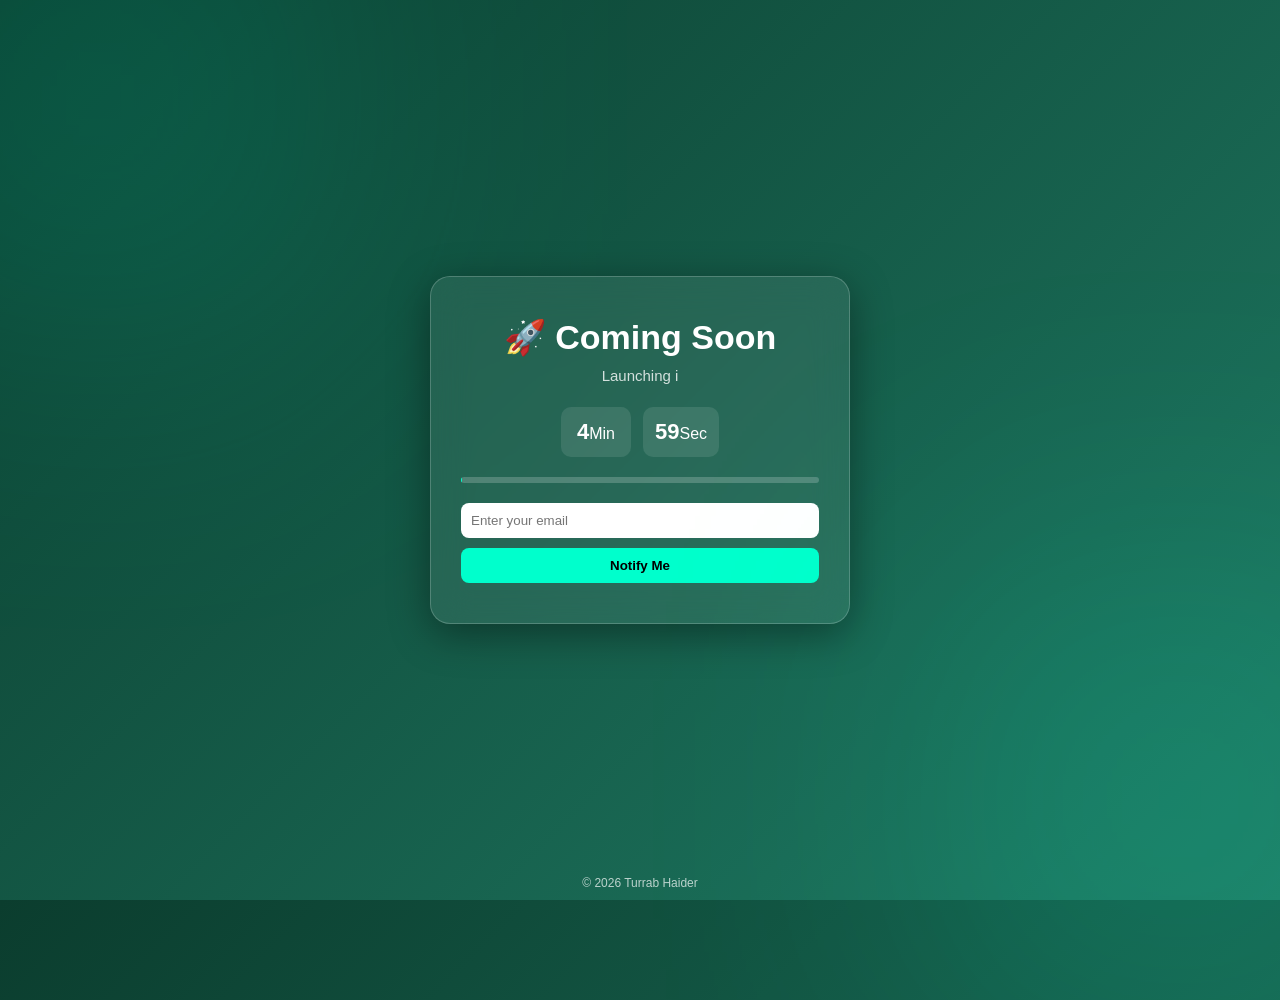
==== commit 5d49b51c: "Update index.html" ====
--- a/index.html
+++ b/index.html
@@ -23,20 +23,8 @@
   overflow: hidden;
 }
 
-/* Background glow */
-body::before {
-  content: "";
-  position: absolute;
-  width: 500px;
-  height: 500px;
-  background: #00ffcc;
-  filter: blur(180px);
-  opacity: 0.2;
-  top: -100px;
-  left: -100px;
-}
-
-body::after {
+/* Glow background */
+body::before, body::after {
   content: "";
   position: absolute;
   width: 400px;
@@ -44,11 +32,19 @@
   background: #00ffcc;
   filter: blur(150px);
   opacity: 0.2;
+}
+
+body::before {
+  top: -100px;
+  left: -100px;
+}
+
+body::after {
   bottom: -100px;
   right: -100px;
 }
 
-/* Glass card */
+/* Card */
 .container {
   backdrop-filter: blur(18px);
   background: rgba(255,255,255,0.08);
@@ -59,7 +55,6 @@
   max-width: 420px;
   box-shadow: 0 10px 40px rgba(0,0,0,0.4);
   border: 1px solid rgba(255,255,255,0.2);
-  z-index: 1;
   animation: fadeIn 1s ease;
 }
 
@@ -77,10 +72,9 @@
   font-size: 15px;
   opacity: 0.8;
   height: 20px;
-  margin-bottom: 15px;
-}
-
-/* Countdown */
+}
+
+/* Timer */
 .countdown {
   display: flex;
   justify-content: center;
@@ -98,16 +92,14 @@
 .time-box span {
   font-size: 22px;
   font-weight: bold;
-  display: block;
-}
-
-/* Progress bar */
+}
+
+/* Progress */
 .progress {
   width: 100%;
   height: 6px;
   background: rgba(255,255,255,0.2);
   border-radius: 10px;
-  margin-top: 15px;
   overflow: hidden;
 }
 
@@ -115,10 +107,9 @@
   height: 100%;
   width: 0%;
   background: #00ffcc;
-  transition: width 1s linear;
-}
-
-/* Email */
+}
+
+/* Form */
 form {
   margin-top: 20px;
 }
@@ -128,7 +119,6 @@
   padding: 10px;
   border-radius: 8px;
   border: none;
-  outline: none;
   margin-bottom: 10px;
 }
 
@@ -139,13 +129,8 @@
   border: none;
   background: #00ffcc;
   color: #000;
+  font-weight: bold;
   cursor: pointer;
-  font-weight: bold;
-  transition: 0.3s;
-}
-
-button:hover {
-  background: #fff;
 }
 
 /* Footer */
@@ -179,7 +164,7 @@
     <div class="progress-bar" id="progressBar"></div>
   </div>
 
-  <form onsubmit="alert('Thanks! You will be notified.'); return false;">
+  <form onsubmit="alert('Thanks! We will notify you.'); return false;">
     <input type="email" placeholder="Enter your email" required>
     <button type="submit">Notify Me</button>
   </form>
@@ -188,50 +173,65 @@
 <div class="footer">© 2026 Turrab Haider</div>
 
 <script>
-// Typing effect
-const textArr = ["Launching in a few minutes...", "Stay connected...", "We are almost live..."];
+// Typing text
+const texts = ["Launching in a few minutes...", "Stay with us...", "Almost ready..."];
 let ti = 0, tj = 0, del = false;
 
-function typing() {
-  let word = textArr[ti];
+function type() {
+  let word = texts[ti];
   document.getElementById("typing").innerText = word.substring(0, tj);
 
   if (!del && tj < word.length) tj++;
   else if (del && tj > 0) tj--;
   else {
     del = !del;
-    if (!del) ti = (ti + 1) % textArr.length;
+    if (!del) ti = (ti + 1) % texts.length;
   }
 
-  setTimeout(typing, del ? 50 : 100);
-}
-typing();
-
-// 5 minute countdown
-const totalTime = 5 * 60;
-let remaining = totalTime;
+  setTimeout(type, del ? 50 : 100);
+}
+type();
+
+
+// ===== PERSISTENT TIMER =====
+const totalTime = 5 * 60; // 5 minutes
+
+let startTime = localStorage.getItem("startTime");
+
+if (!startTime) {
+  startTime = new Date().getTime();
+  localStorage.setItem("startTime", startTime);
+} else {
+  startTime = parseInt(startTime);
+}
 
 const timer = setInterval(() => {
-  let minutes = Math.floor(remaining / 60);
-  let seconds = remaining % 60;
-
-  document.getElementById("m").innerText = minutes;
-  document.getElementById("s").innerText = seconds;
-
-  // progress bar
-  let progress = ((totalTime - remaining) / totalTime) * 100;
-  document.getElementById("progressBar").style.width = progress + "%";
+  const now = new Date().getTime();
+  const elapsed = Math.floor((now - startTime) / 1000);
+  let remaining = totalTime - elapsed;
 
   if (remaining <= 0) {
     clearInterval(timer);
+    localStorage.removeItem("startTime");
+
     document.querySelector(".countdown").innerHTML = "We Are Live!";
 
     setTimeout(() => {
       window.location.href = "index2.html";
     }, 2000);
+
+    return;
   }
 
-  remaining--;
+  let minutes = Math.floor(remaining / 60);
+  let seconds = remaining % 60;
+
+  document.getElementById("m").innerText = minutes;
+  document.getElementById("s").innerText = seconds;
+
+  let progress = ((totalTime - remaining) / totalTime) * 100;
+  document.getElementById("progressBar").style.width = progress + "%";
+
 }, 1000);
 </script>
 
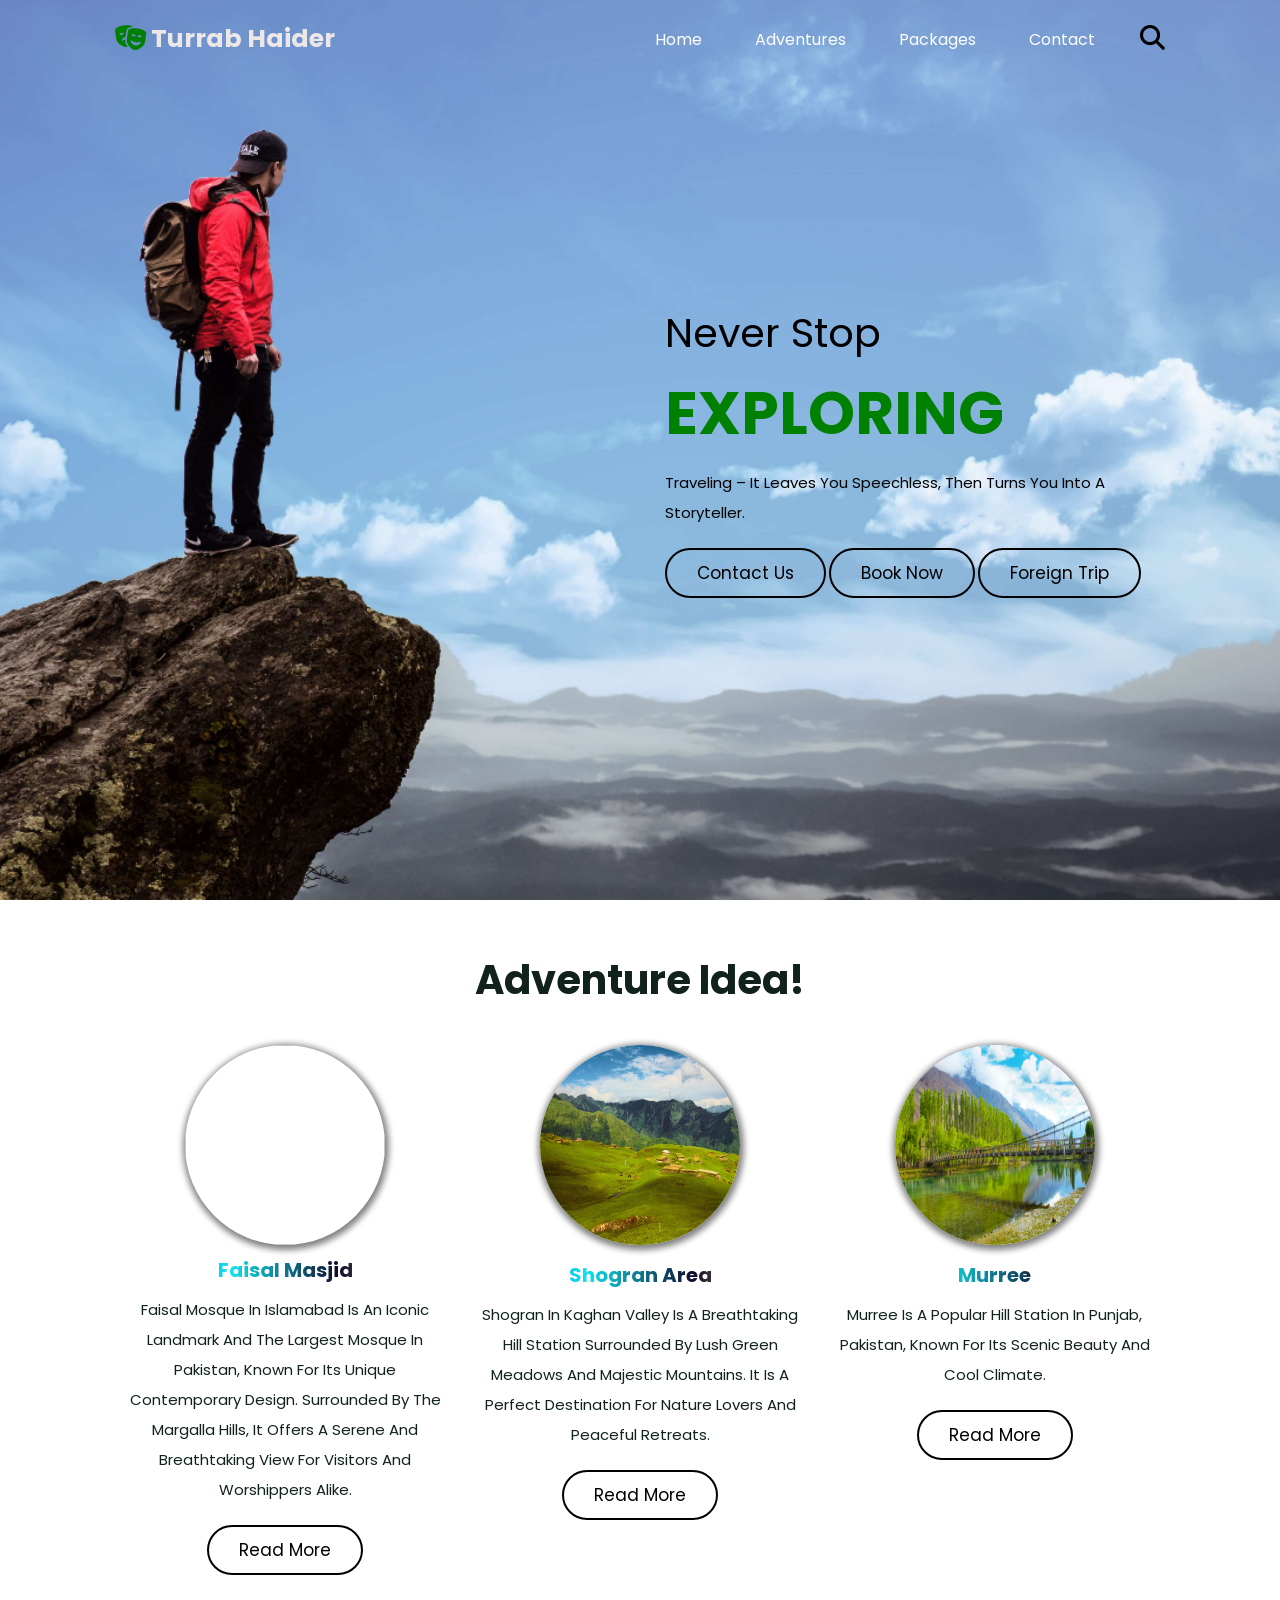
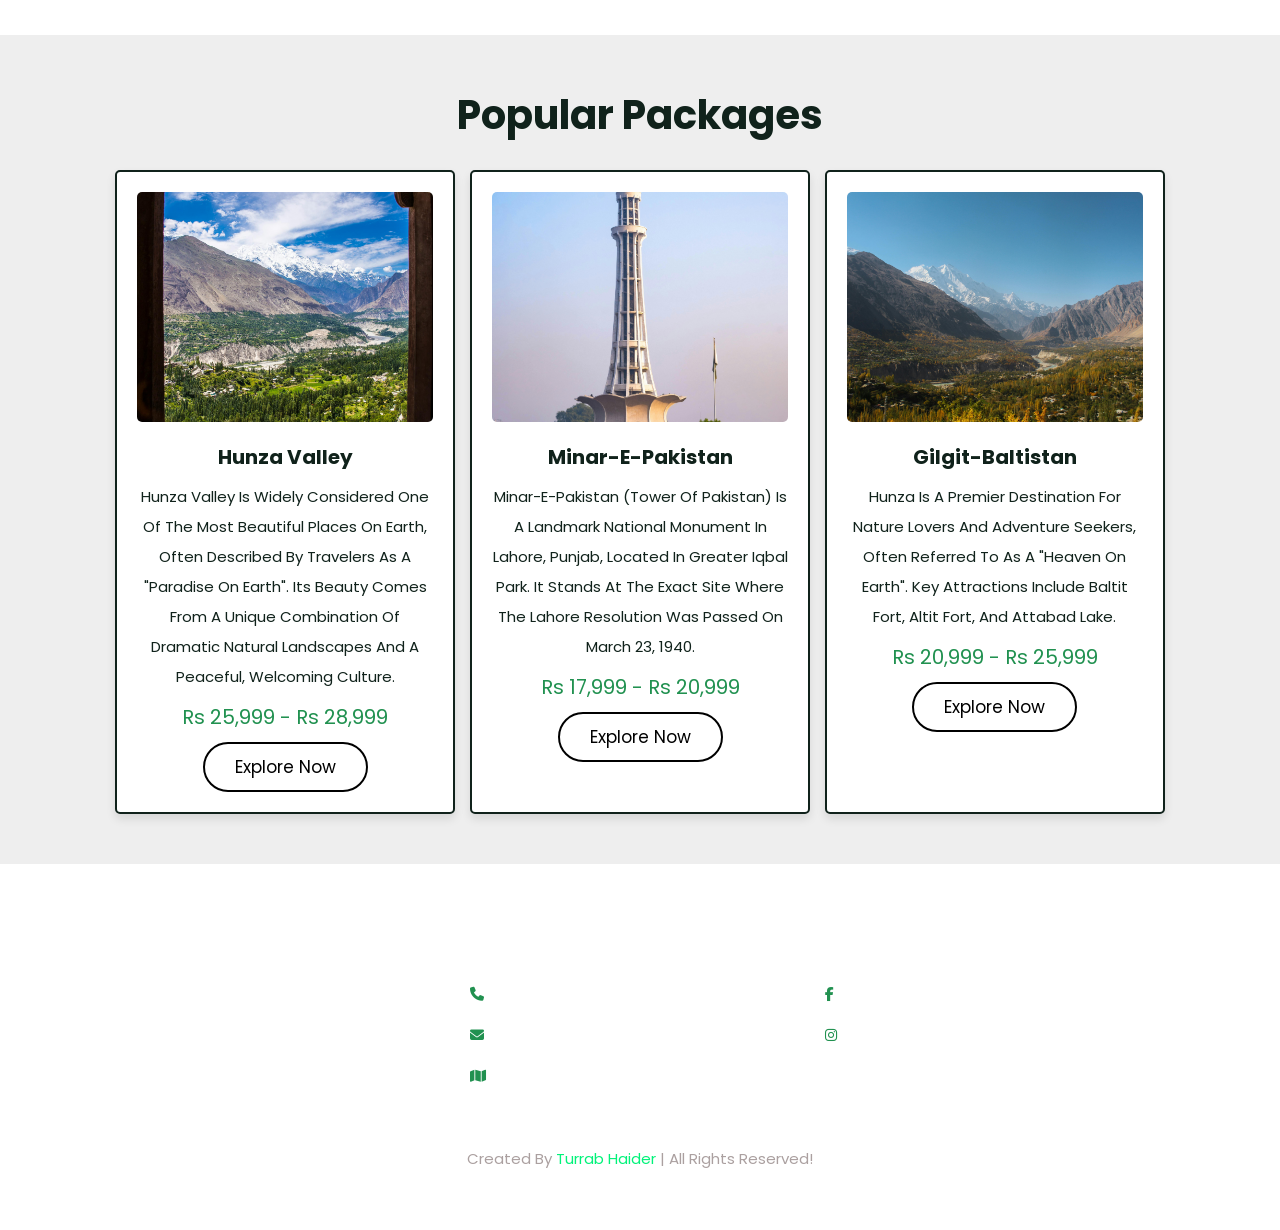
==== commit 2a69ee04: "Rename index2.html to index.html" ====
--- a/index.html
+++ b/index.html
@@ -1,239 +1,257 @@
-<!DOCTYPE html>
-<html lang="en">
-<head>
-<meta charset="UTF-8">
-<meta name="viewport" content="width=device-width, initial-scale=1.0">
-<title>Launching Soon</title>
-
-<style>
-* {
-  margin: 0;
-  padding: 0;
-  box-sizing: border-box;
-  font-family: "Segoe UI", sans-serif;
-}
-
-body {
-  height: 100vh;
-  display: flex;
-  justify-content: center;
-  align-items: center;
-  background: linear-gradient(135deg, #0b3d2e, #1f7a63);
-  color: #fff;
-  overflow: hidden;
-}
-
-/* Glow background */
-body::before, body::after {
-  content: "";
-  position: absolute;
-  width: 400px;
-  height: 400px;
-  background: #00ffcc;
-  filter: blur(150px);
-  opacity: 0.2;
-}
-
-body::before {
-  top: -100px;
-  left: -100px;
-}
-
-body::after {
-  bottom: -100px;
-  right: -100px;
-}
-
-/* Card */
-.container {
-  backdrop-filter: blur(18px);
-  background: rgba(255,255,255,0.08);
-  border-radius: 20px;
-  padding: 40px 30px;
-  text-align: center;
-  width: 90%;
-  max-width: 420px;
-  box-shadow: 0 10px 40px rgba(0,0,0,0.4);
-  border: 1px solid rgba(255,255,255,0.2);
-  animation: fadeIn 1s ease;
-}
-
-@keyframes fadeIn {
-  from {opacity: 0; transform: translateY(20px);}
-  to {opacity: 1; transform: translateY(0);}
-}
-
-h1 {
-  font-size: 34px;
-  margin-bottom: 10px;
-}
-
-.subtitle {
-  font-size: 15px;
-  opacity: 0.8;
-  height: 20px;
-}
-
-/* Timer */
-.countdown {
-  display: flex;
-  justify-content: center;
-  gap: 12px;
-  margin: 20px 0;
-}
-
-.time-box {
-  background: rgba(255,255,255,0.1);
-  padding: 12px;
-  border-radius: 10px;
-  min-width: 70px;
-}
-
-.time-box span {
-  font-size: 22px;
-  font-weight: bold;
-}
-
-/* Progress */
-.progress {
-  width: 100%;
-  height: 6px;
-  background: rgba(255,255,255,0.2);
-  border-radius: 10px;
-  overflow: hidden;
-}
-
-.progress-bar {
-  height: 100%;
-  width: 0%;
-  background: #00ffcc;
-}
-
-/* Form */
-form {
-  margin-top: 20px;
-}
-
-input {
-  width: 100%;
-  padding: 10px;
-  border-radius: 8px;
-  border: none;
-  margin-bottom: 10px;
-}
-
-button {
-  width: 100%;
-  padding: 10px;
-  border-radius: 8px;
-  border: none;
-  background: #00ffcc;
-  color: #000;
-  font-weight: bold;
-  cursor: pointer;
-}
-
-/* Footer */
-.footer {
-  position: absolute;
-  bottom: 10px;
-  font-size: 12px;
-  opacity: 0.7;
-}
-
-/* Mobile */
-@media(max-width:480px){
-  h1 { font-size: 28px; }
-  .time-box { min-width: 60px; }
-}
-</style>
-</head>
-
-<body>
-
-<div class="container">
-  <h1>🚀 Coming Soon</h1>
-  <div class="subtitle" id="typing"></div>
-
-  <div class="countdown">
-    <div class="time-box"><span id="m">0</span>Min</div>
-    <div class="time-box"><span id="s">0</span>Sec</div>
-  </div>
-
-  <div class="progress">
-    <div class="progress-bar" id="progressBar"></div>
-  </div>
-
-  <form onsubmit="alert('Thanks! We will notify you.'); return false;">
-    <input type="email" placeholder="Enter your email" required>
-    <button type="submit">Notify Me</button>
-  </form>
-</div>
-
-<div class="footer">© 2026 Turrab Haider</div>
-
-<script>
-// Typing text
-const texts = ["Launching in a few minutes...", "Stay with us...", "Almost ready..."];
-let ti = 0, tj = 0, del = false;
-
-function type() {
-  let word = texts[ti];
-  document.getElementById("typing").innerText = word.substring(0, tj);
-
-  if (!del && tj < word.length) tj++;
-  else if (del && tj > 0) tj--;
-  else {
-    del = !del;
-    if (!del) ti = (ti + 1) % texts.length;
-  }
-
-  setTimeout(type, del ? 50 : 100);
-}
-type();
-
-
-// ===== PERSISTENT TIMER =====
-const totalTime = 5 * 60; // 5 minutes
-
-let startTime = localStorage.getItem("startTime");
-
-if (!startTime) {
-  startTime = new Date().getTime();
-  localStorage.setItem("startTime", startTime);
-} else {
-  startTime = parseInt(startTime);
-}
-
-const timer = setInterval(() => {
-  const now = new Date().getTime();
-  const elapsed = Math.floor((now - startTime) / 1000);
-  let remaining = totalTime - elapsed;
-
-  if (remaining <= 0) {
-    clearInterval(timer);
-    localStorage.removeItem("startTime");
-
-    document.querySelector(".countdown").innerHTML = "We Are Live!";
-
-    setTimeout(() => {
-      window.location.href = "index2.html";
-    }, 2000);
-
-    return;
-  }
-
-  let minutes = Math.floor(remaining / 60);
-  let seconds = remaining % 60;
-
-  document.getElementById("m").innerText = minutes;
-  document.getElementById("s").innerText = seconds;
-
-  let progress = ((totalTime - remaining) / totalTime) * 100;
-  document.getElementById("progressBar").style.width = progress + "%";
-
-}, 1000);
-</script>
-
-</body>
-</html>
+<!DOCTYPE html>
+<html lang="en">
+<head>
+<meta charset="UTF-8">
+<meta name="viewport" content="width=device-width, initial-scale=1.0">
+<title>TURRAB HAIDER</title>
+<link rel="stylesheet" href="https://cdnjs.cloudflare.com/ajax/libs/font-awesome/6.1.1/css/all.min.css">
+<link rel="stylesheet" href="css/style.css">
+
+<link rel="stylesheet" href="https://unicons.iconscout.com/release/v2.1.6/css/unicons.css">
+
+</head>
+
+<body>
+
+<header class="header">
+
+<a href="#" class="logo"><i class="fas fa-theater-masks"></i> Turrab Haider</a>
+
+<nav class="navbar">
+
+<div id="nav-close" class="fas fa-times"></div>
+
+<a href="#home">home</a>
+<a href="#category">Adventures</a>
+<a href="#packages">packages</a>
+<a href="contact.html">contact</a>
+
+</nav>
+
+<div class="icons">
+<div id="menu-btn" class="fas fa-bars"></div>
+<div id="search-btn" class="fas fa-search"></div>
+</div>
+
+</header>
+
+
+<div class="search-form">
+
+<div id="close-search" class="fas fa-times"></div>
+
+<form action="">
+<input type="search" placeholder="Search here..." id="search-box">
+<label for="search-box" class="fas fa-search"></label>
+</form>
+
+</div>
+
+
+
+<section class="home" id="home">
+
+<div class="wrapper">
+
+<div class="box" style="background: url(images/home1.jpg) no-repeat;">
+
+<div class="content">
+<span>never stop</span>
+<h3>exploring</h3>
+<p>Traveling – it leaves you speechless, then turns you into a storyteller.</p>
+<a href="contact.html" class="btn">contact Us</a>
+<a href="mywebsite.html" class="btn">book now</a>
+<a href="foreign.html" class="btn">Foreign Trip</a>
+</div>
+
+</div>
+
+</div>
+
+</section>
+
+
+
+<section class="category" id="category">
+
+<h1 class="heading">Adventure Idea!</h1>
+
+<div class="box-container">
+
+<div class="box">
+
+<img src="images/category-1.jpg" alt="">
+
+<h3>Faisal Masjid</h3>
+
+<p>Faisal Mosque in Islamabad is an iconic landmark and the largest mosque in Pakistan, known for its unique contemporary design. Surrounded by the Margalla Hills, it offers a serene and breathtaking view for visitors and worshippers alike.</p>
+
+<a href="mywebsite.html" class="btn">read more</a>
+
+</div>
+
+
+<div class="box">
+
+<img src="images/category-2.jpg" alt="">
+
+<h3>Shogran Area</h3>
+
+<p>Shogran in Kaghan Valley is a breathtaking hill station surrounded by lush green meadows and majestic mountains. It is a perfect destination for nature lovers and peaceful retreats.</p>
+
+<a href="mywebsite.html" class="btn">read more</a>
+
+</div>
+
+
+<div class="box">
+
+<img src="images/category-3.jpg" alt="">
+
+<h3>Murree</h3>
+
+<p>Murree is a popular hill station in Punjab, Pakistan, known for its scenic beauty and cool climate.</p>
+
+<a href="mywebsite.html" class="btn">read more</a>
+
+</div>
+
+</div>
+
+</section>
+
+
+
+<section class="packages" id="packages">
+
+<h1 class="heading">popular packages</h1>
+
+<div class="box-container">
+
+
+<div class="box">
+
+<div class="image">
+<img src="images/img-1.jpg" alt="">
+</div>
+
+<div class="content">
+
+<h3>Hunza Valley</h3>
+
+<p>Hunza Valley is widely considered one of the most beautiful places on Earth, often described by travelers as a "Paradise on Earth". Its beauty comes from a unique combination of dramatic natural landscapes and a peaceful, welcoming culture.</p>
+
+<div class="price">Rs 25,999 - Rs 28,999</div>
+
+<a href="mywebsite.html" class="btn">explore now</a>
+
+</div>
+
+</div>
+
+
+<div class="box">
+
+<div class="image">
+<img src="images/img-2.jpg" alt="">
+</div>
+
+<div class="content">
+
+<h3>Minar-e-Pakistan</h3>
+
+<p>Minar-e-Pakistan (Tower of Pakistan) is a landmark national monument in Lahore, Punjab, located in Greater Iqbal Park. It stands at the exact site where the Lahore Resolution was passed on March 23, 1940.</p>
+
+<div class="price">Rs 17,999 - Rs 20,999</div>
+
+<a href="mywebsite.html" class="btn">explore now</a>
+
+</div>
+
+</div>
+
+
+<div class="box">
+
+<div class="image">
+<img src="images/img-3.jpg" alt="">
+</div>
+
+<div class="content">
+
+<h3>Gilgit-Baltistan</h3>
+
+<p>Hunza is a premier destination for nature lovers and adventure seekers, often referred to as a "heaven on earth". Key attractions include Baltit Fort, Altit Fort, and Attabad Lake.</p>
+
+<div class="price">Rs 20,999 - Rs 25,999</div>
+
+<a href="mywebsite.html" class="btn">explore now</a>
+
+</div>
+
+</div>
+
+</div>
+
+</section>
+
+
+
+<section class="footer">
+
+<div class="box-container">
+
+
+<div class="box">
+
+<h3>Quick links</h3>
+
+<a href="#home">home</a>
+<a href="#packages">packages</a>
+<a href="contact.html">query</a>
+
+</div>
+
+
+<div class="box">
+
+<h3>contact info</h3>
+
+<a href="tel:+923355757415"><i class="fas fa-phone"></i> +92 3355757415</a>
+
+<a href="mailto:turrabhaider@gmail.com"><i class="fas fa-envelope"></i> turrabhaider@gmail.com</a>
+
+<a href="#"><i class="fas fa-map"></i> Faisalabad, Pakistan</a>
+
+</div>
+
+
+<div class="box">
+
+<h3>follow us</h3>
+
+<a href="https://www.facebook.com/kingofmaster007"><i class="fab fa-facebook-f"></i> facebook</a>
+
+<a href="https://www.instagram.com/cyber_master_mind"><i class="fab fa-instagram"></i> instagram</a>
+
+</div>
+
+</div>
+
+
+<div class="credit">created by <span>Turrab Haider</span> | all rights reserved!</div>
+
+</section>
+
+
+<script src="js/script.js"></script>
+
+</body>
+</html>
+
+
+
+
+
+
+
--- a/css/style.css
+++ b/css/style.css
@@ -0,0 +1,584 @@
+@import url("https://fonts.googleapis.com/css2?family=Poppins:ital,wght@0,100;0,300;0,400;0,500;0,600;1,100;1,300&display=swap");
+
+* {
+  font-family: "Poppins", sans-serif;
+  margin: 0;
+  padding: 0;
+  box-sizing: border-box;
+  outline: none;
+  border: none;
+  text-decoration: none;
+  text-transform: capitalize;
+  transition: 0.2s linear;
+}
+html {
+  font-size: 62.5%;
+  overflow-x: hidden;
+  scroll-behavior: smooth;
+  scroll-padding-top: 5rem;
+}
+
+section {
+  padding: 5rem 9%;
+}
+.btn {
+  margin-top: 1rem;
+  display: inline-block;
+  border: 0.2rem solid black;
+  color: black;
+  cursor: pointer;
+  background: none;
+  font-size: 1.7rem;
+  padding: 1rem 3rem;
+  border-radius: 40px;
+}
+.btn:hover {
+  background: black;
+  color: white;
+}
+.heading {
+  text-align: center;
+  margin-bottom: 2.5rem;
+  font-size: 4rem;
+  color: #10221b;
+}
+.header {
+  position: fixed;
+  top: 0;
+  left: 0;
+  right: 0;
+  padding: 2rem 9%;
+  z-index: 1000;
+  display: flex;
+  align-items: center;
+}
+
+.header.active {
+  background: #000000a3;
+  box-shadow: 0 0.5rem 1rem rgb(213, 225, 219);
+}
+.header .logo {
+  margin-right: auto;
+  font-size: 2.5rem;
+  color: rgb(238, 231, 231);
+  font-weight: bolder;
+}
+.wrapper1 {
+  margin-left: auto;
+  margin-right: auto;
+  top: 50%;
+  left: 50%;
+  width: 100%;
+  max-width: 550px;
+  padding: 30px;
+  border-radius: 5px;
+  box-shadow: 0 0 10px rgba(0, 0, 0, 0.6);
+}
+
+.wrapper1 .title1 h1 {
+  color: green;
+  text-align: center;
+  margin-bottom: 25px;
+  font-size: 3.5rem;
+}
+
+.contact-form {
+  display: flex;
+  flex-direction: row;
+}
+
+.uil {
+  height: 50px;
+  width: 50px;
+}
+
+.input-fields {
+  display: flex;
+  flex-direction: column;
+  margin-right: 4%;
+}
+
+.input-fields,
+.msg {
+  width: 60%;
+}
+
+.input-fields .input,
+.msg textarea {
+  margin: 10px 0;
+  background: transparent;
+  border: 0px;
+  border-bottom: 2px solid #5f66618f;
+  padding: 10px;
+  color: black;
+  width: 100%;
+}
+
+.msg textarea {
+  height: 189px;
+}
+.msg .btn1 {
+  margin-top: 1rem;
+  display: inline-block;
+  border: 0.2rem solid green;
+  color: black;
+  cursor: pointer;
+  font-size: 1.7rem;
+  padding: 1rem 3rem;
+  border-radius: 40px;
+  background: none;
+}
+.btn1 button[type="submit"] {
+  background-color: transparent;
+  font-size: 15px;
+  font-weight: 500;
+}
+
+i {
+  color: green;
+}
+
+/* Navbar Styles */
+
+/*-------------- NavBar updated------------- */
+.header .navbar a {
+  color: #fff;
+  font-size: 16px;
+  text-transform: capitalize;
+  margin: 0 10px;
+  padding: 10px 15px;
+  border-radius: 5px;
+  transition: all 0.3s ease;
+}
+
+.header .navbar a:hover {
+  background-color: #0a5b25;
+  color: #fff;
+  box-shadow: 0 4px 8px rgba(0, 0, 0, 0.2);
+  transform: scale(1.05);
+}
+
+.header .navbar #nav-close {
+  font-size: 5rem;
+  cursor: pointer;
+  color: rgb(21, 20, 20);
+  display: none;
+}
+.header .icons a,
+.header .icons div {
+  font-size: 2.5rem;
+  margin-left: 2rem;
+  cursor: pointer;
+  color: black;
+}
+
+.header.icons a:hover,
+.header.icons div:hover {
+  color: green;
+}
+.header #menu-btn {
+  display: none;
+}
+/* Search Form Styles */
+/* -------CSS updated------- */
+
+.search-form {
+  position: fixed;
+  top: 0;
+  left: 0;
+  right: 0;
+  bottom: 0;
+  background: rgba(0, 0, 0, 0.7);
+  display: flex;
+  justify-content: center;
+  align-items: center;
+  z-index: 1000;
+  visibility: hidden;
+  opacity: 0;
+  transition: visibility 0.3s, opacity 0.3s;
+}
+
+.search-form.active {
+  visibility: visible;
+  opacity: 1;
+}
+
+.search-form form {
+  width: 80%;
+  max-width: 500px;
+  background: #fff;
+  padding: 20px;
+  border-radius: 10px;
+  box-shadow: 0 10px 20px rgba(0, 0, 0, 0.2);
+  display: flex;
+  align-items: center;
+}
+.search-form input[type="search"] {
+  width: 100%;
+  padding: 10px;
+  font-size: 16px;
+  border: 1px solid #ddd;
+  border-radius: 5px;
+  outline: none;
+  margin-right: 10px;
+  color: #0056b3;
+}
+
+.search-form label {
+  color: #007BFF;
+  font-size: 20px;
+  cursor: pointer;
+  transition: color 0.3s;
+}
+
+.search-form label:hover {
+  color: #0056b3;
+}
+
+.search-form #close-search {
+  position: absolute;
+  top: 20px;
+  right: 20px;
+  font-size: 30px;
+  color: #fff;
+  cursor: pointer;
+  transition: color 0.3s;
+}
+
+.search-form #close-search:hover {
+  color: #ff6347;
+}
+
+
+form {
+  width: 100vw;
+  margin: 0 2rem;
+  padding-bottom: 2rem;
+  border-bottom: 0.2rem solid rgb(10, 126, 0);
+  display: flex;
+  align-items: center;
+}
+form input {
+  width: 100%;
+  font-size: 2rem;
+  color: white;
+  text-transform: none;
+  background: none;
+  padding-right: 2rem;
+}
+
+form input::placeholder {
+  color: #b8b8b8;
+}
+
+form label {
+  font-size: 3rem;
+  cursor: pointer;
+  color: white;
+}
+form label:hover {
+  color: green;
+}
+.home {
+  padding: 0;
+}
+.home .box {
+  min-height: 100vh;
+  display: flex;
+  align-items: center;
+  background-size: cover !important;
+  background-position: center !important;
+  justify-content: flex-end;
+  padding: 2rem 9%;
+}
+
+.home .content {
+  width: 50rem;
+}
+.home .content span {
+  font-size: 4rem;
+  color: black;
+}
+.home .content h3 {
+  font-size: 6rem;
+  color: green;
+  padding-top: 0.5rem;
+  text-transform: uppercase;
+}
+.home .content p {
+  line-height: 2;
+  color: black;
+  font-size: 1.5rem;
+  padding: 1rem 0;
+}
+.category .box-container {
+  display: -ms-grid;
+  display: grid;
+  -ms-grid-columns: (minmax(29rem, 1fr)) [auto-fit];
+  grid-template-columns: repeat(auto-fit, minmax(29rem, 1fr));
+  gap: 1.5rem;
+}
+
+.category .box-container .box {
+  text-align: center;
+  padding: 1rem;
+}
+.category .box-container .box img {
+  height: 20rem;
+  width: 20rem;
+  border-radius: 50%;
+  margin-bottom: 1rem;
+  box-shadow: 1px 2px 6px 3px grey;
+}
+.category .box-container .box h3 {
+  font-size: 2rem;
+  background: linear-gradient(to right, #2545fc,
+  #0de3eb, #100a2e, #eedd44);
+  -webkit-text-fill-color: transparent;
+  -webkit-background-clip: text;
+  background-clip: text;
+}
+
+.category .box-container .box p {
+  font-size: 1.5rem;
+  color: #10221b;
+  padding: 1rem 0;
+  line-height: 2;
+}
+.packages {
+  background: #eee;
+}
+
+.packages .box-container {
+  display: -ms-grid;
+  display: grid;
+  -ms-grid-columns: (minmax(32rem, 1fr)) [auto-fit];
+  grid-template-columns: repeat(auto-fit, minmax(32rem, 1fr));
+  gap: 1.5rem;
+}
+
+.packages .box-container .box {
+  text-align: center;
+  background: #fff;
+  border: 0.2rem solid #10221b;
+  -webkit-box-shadow: 0 0.5rem 1rem rgba(0, 0, 0, 0.1);
+  box-shadow: 0 0.5rem 1rem rgba(0, 0, 0, 0.1);
+  border-radius: 0.5rem;
+}
+
+.packages .box-container .box:hover {
+  background: #10221b;
+}
+
+.packages .box-container .box:hover .content > * {
+  color: #fff;
+}
+
+.packages .box-container .box:hover .btn {
+  border-color: #fff;
+}
+
+.packages .box-container .box:hover .btn:hover {
+  background: #fff;
+  color: #10221b;
+}
+
+.packages .box-container .box .image {
+  height: 25rem;
+  overflow: hidden;
+  padding: 2rem;
+  padding-bottom: 0;
+  border-radius: 0.5rem;
+}
+
+.packages .box-container .box .image img {
+  height: 100%;
+  width: 100%;
+  -o-object-fit: cover;
+  object-fit: cover;
+  border-radius: 0.5rem;
+}
+
+.packages .box-container .box .content {
+  padding: 2rem;
+}
+
+.packages .box-container .box .content h3 {
+  font-size: 2rem;
+  color: #10221b;
+}
+
+.packages .box-container .box .content p {
+  font-size: 1.5rem;
+  color: #10221b;
+  padding: 1rem 0;
+  line-height: 2;
+}
+
+.packages .box-container .box .content .price {
+  font-size: 2rem;
+  color: #219150;
+}
+
+.footer {
+  background: -webkit-gradient(
+      linear,
+      left top,
+      left bottom,
+      from(rgba(0, 0, 0, 0.5)),
+      to(rgba(0, 0, 0, 0.5))
+    ),
+    url(../images/footer-bg.jpg) no-repeat;
+  background: linear-gradient(rgba(0, 0, 0, 0.5), rgba(0, 0, 0, 0.5)),
+    url(../images/footer.jpg) no-repeat;
+  background-size: cover;
+  background-position: center;
+  background-attachment: fixed;
+}
+
+.footer .box-container {
+  display: -ms-grid;
+  display: grid;
+  -ms-grid-columns: (minmax(25rem, 1fr)) [auto-fit];
+  grid-template-columns: repeat(auto-fit, minmax(25rem, 1fr));
+  gap: 1.5rem;
+}
+
+.footer .box-container .box h3 {
+  font-size: 2rem;
+  padding: 1.5rem 0;
+  color: #fff;
+}
+
+.footer .box-container .box a {
+  display: block;
+  font-size: 1.4rem;
+  color: #fff;
+  padding: 1rem 0;
+}
+
+.footer .box-container .box a i {
+  color: #219150;
+  padding-right: 0.5rem;
+}
+
+.footer .box-container .box a:hover {
+  color: #219150;
+}
+
+.footer .box-container .box a:hover i {
+  padding-right: 2rem;
+}
+
+.footer .credit {
+  text-align: center;
+  margin-top: 2.5rem;
+  padding: 1rem;
+  padding-top: 2.5rem;
+  font-size: 1.5rem;
+  color: #aba0a0;
+}
+
+.footer .credit span {
+  color: #00f279;
+}
+
+@media (max-width: 1200px) {
+  .header {
+    padding: 2rem;
+  }
+  section {
+    padding: 3rem 2rem;
+  }
+}
+
+@media (max-width: 991px) {
+  html {
+    font-size: 55%;
+  }
+  .home .box {
+    padding: 2rem;
+    justify-content: center;
+    background-position: right !important;
+  }
+  .home .box .conent {
+    text-align: center;
+  }
+  .home .box .conent span {
+    font-size: 3rem;
+  }
+  .home .box .conent h3 {
+    font-size: 4rem;
+  }
+}
+@media (max-width: 768px) {
+  .header #menu-btn {
+    display: inline-block;
+  }
+  .header .navbar {
+    position: fixed;
+    top: 0;
+    left: -110%;
+    background: white;
+    z-index: 10000;
+    width: 35rem;
+    height: 100%;
+   
+    display: flex;
+    flex-flow: column;
+    align-items: center;
+    justify-content: center;
+  }
+  .header .navbar.active {
+    left: 0;
+    box-shadow: 0 0 0 100vw rgba(0, 0, 0, 0.8);
+  }
+  .header .navbar a {
+    margin: 1rem 0;
+    font-size: 3rem;
+  }
+  .header .navbar #nav-close {
+    display: block;
+    position: absolute;
+    top: 1rem;
+    right: 2rem;
+  }
+  .contact-form {
+    flex-direction: column;
+  }
+  .msg textarea {
+    height: 80px;
+  }
+  .input-fields,
+  .msg {
+    width: 100%;
+  }
+  .input, textarea {
+    width: 60vw !important;
+  }
+  .msg {
+    margin-left: -20px;
+  }
+  form {
+    flex-direction: column;
+    width: 70vw;
+  }
+}
+
+@media (max-width: 450px) {
+  html {
+    font-size: 50%;
+  }
+  .heading {
+    font-size: 3rem;
+  }
+    .input, textarea {
+    width: 70vw !important;
+  }
+  form {
+    width: 50vw;
+  }
+  .wrapper1 {
+    padding: 10px;
+  }
+}
